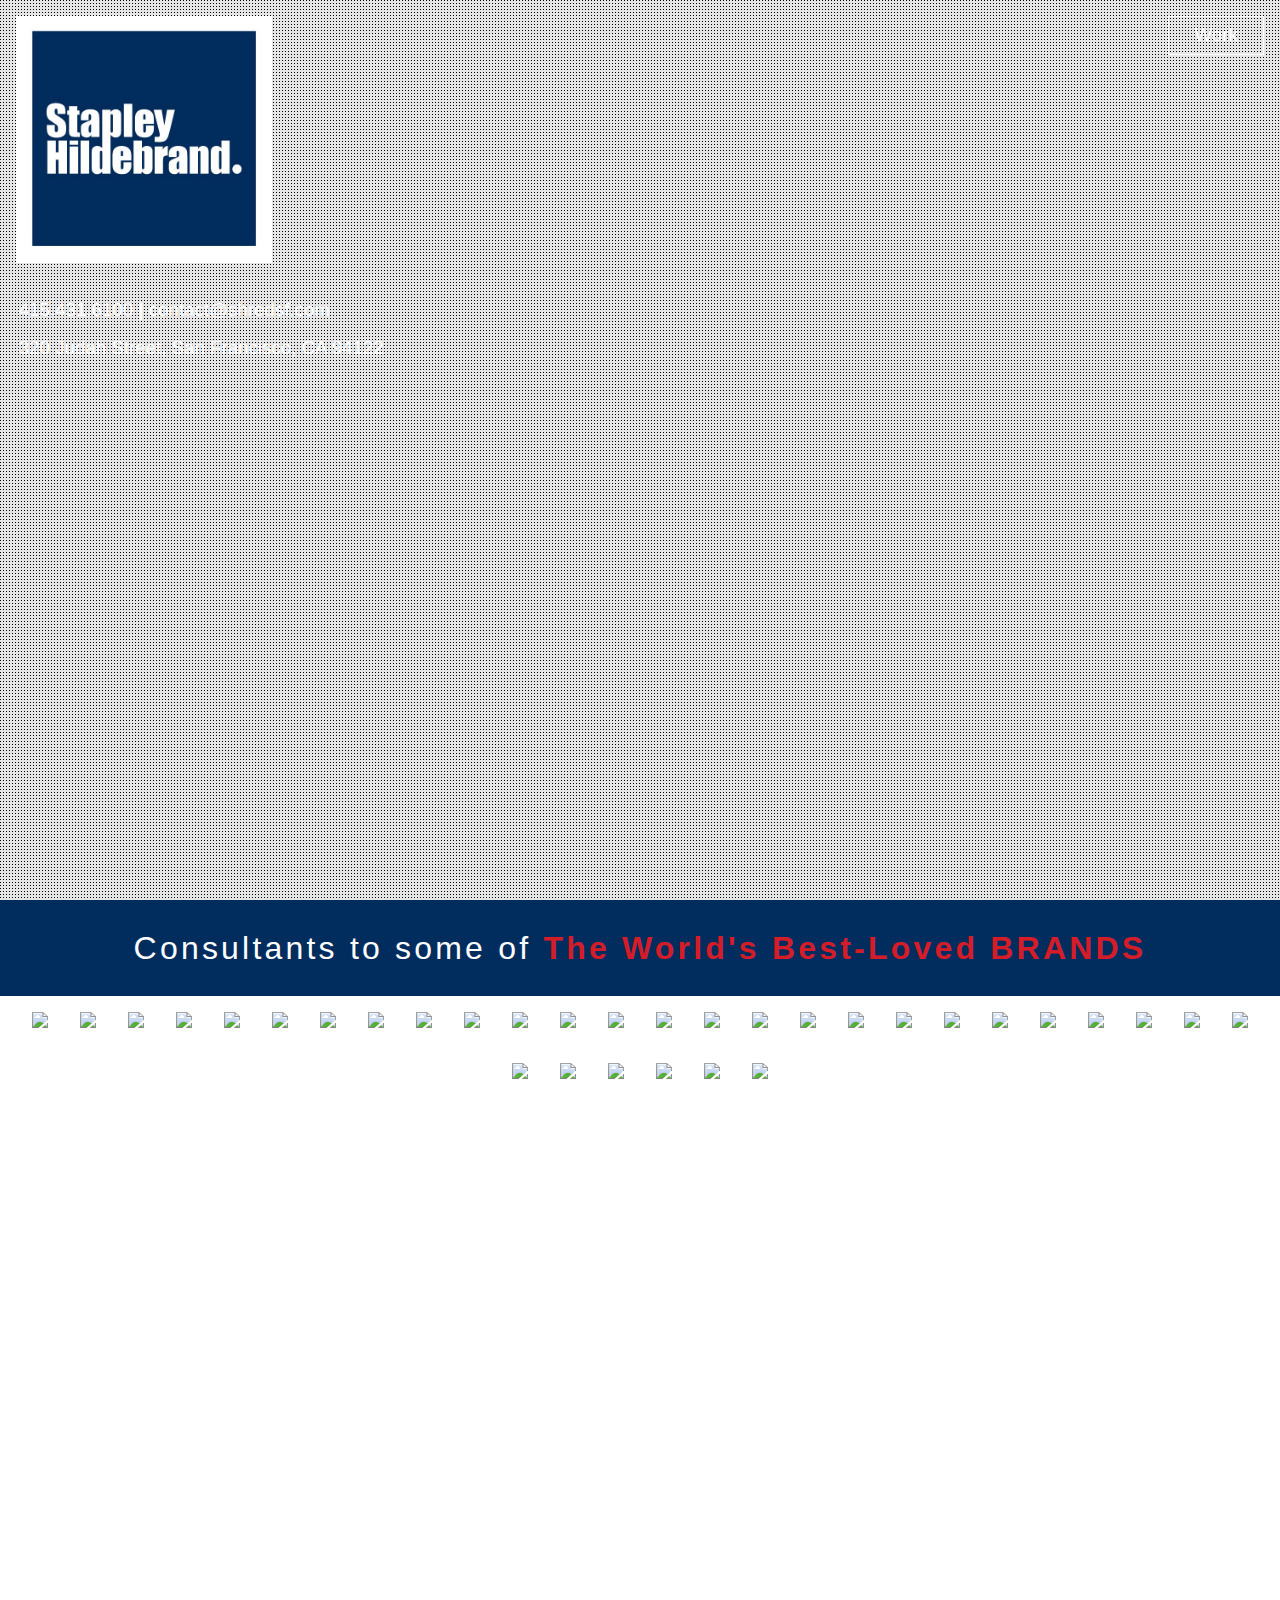
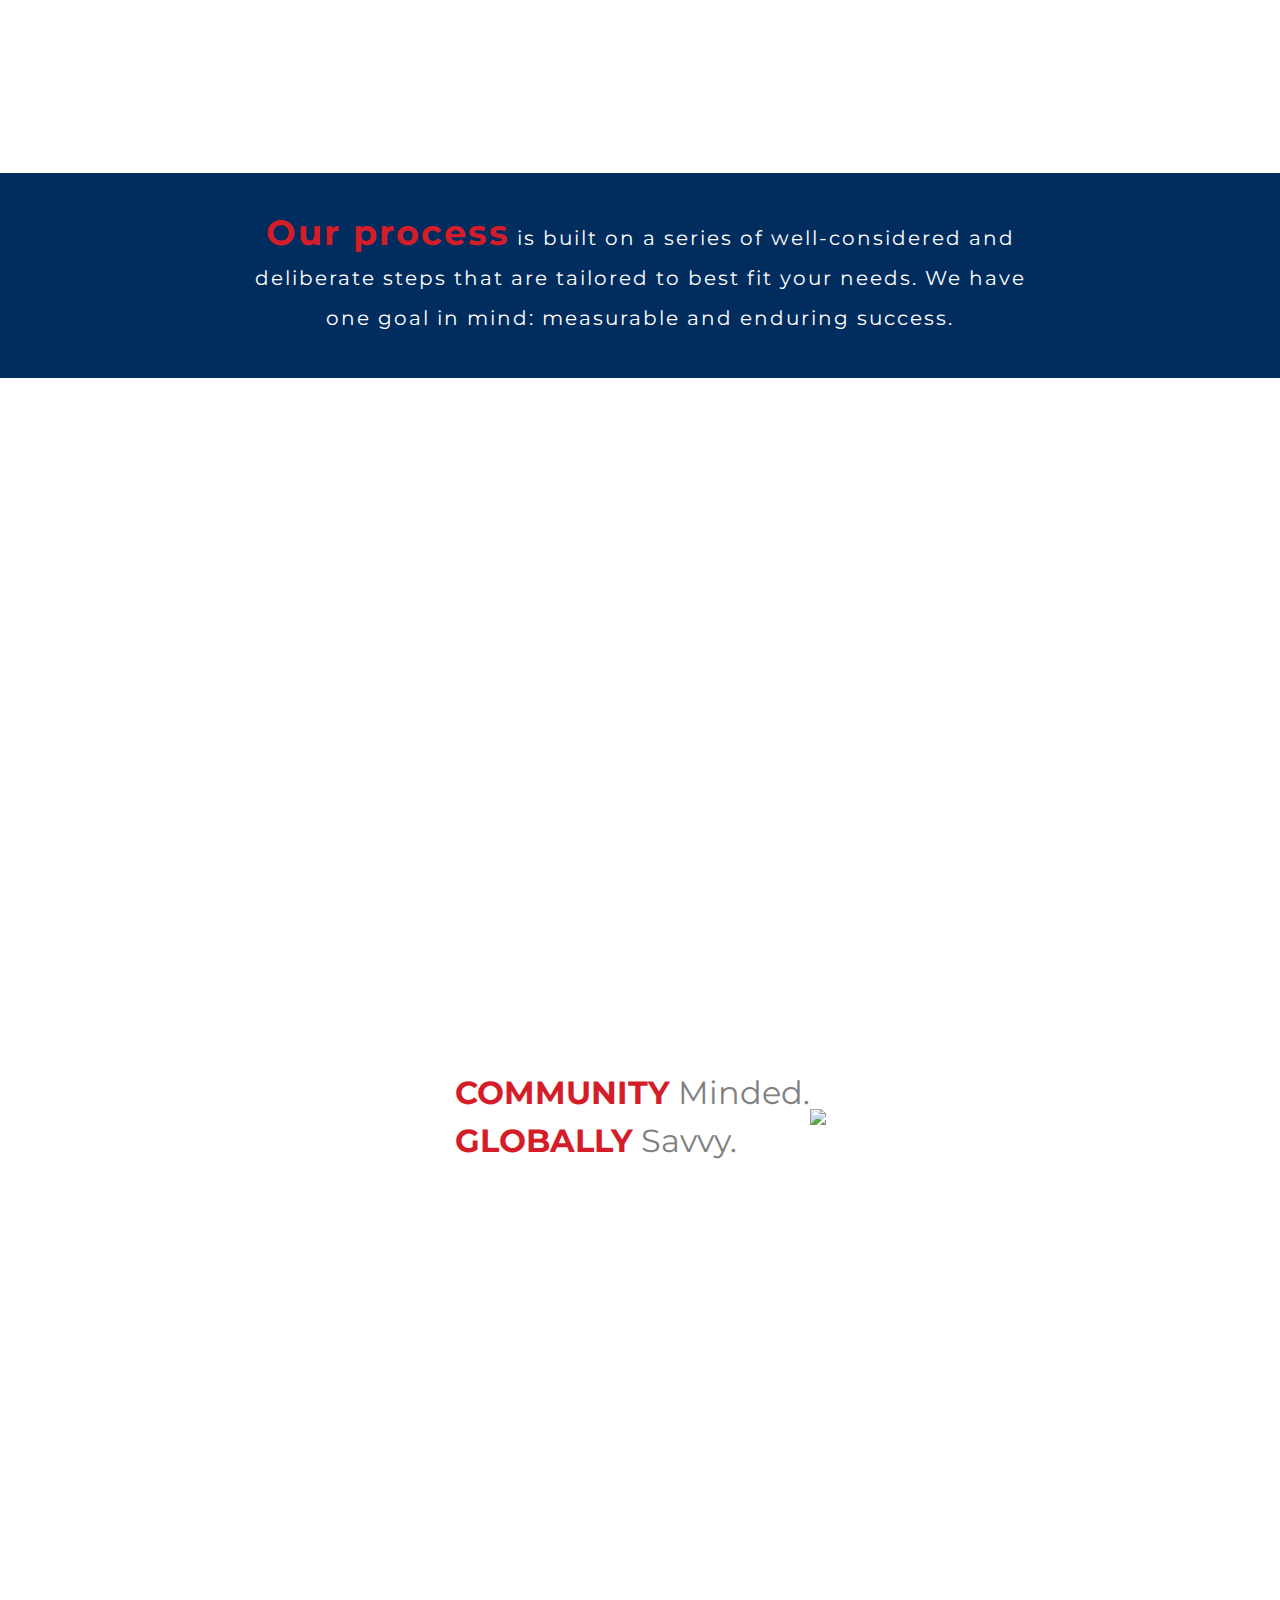
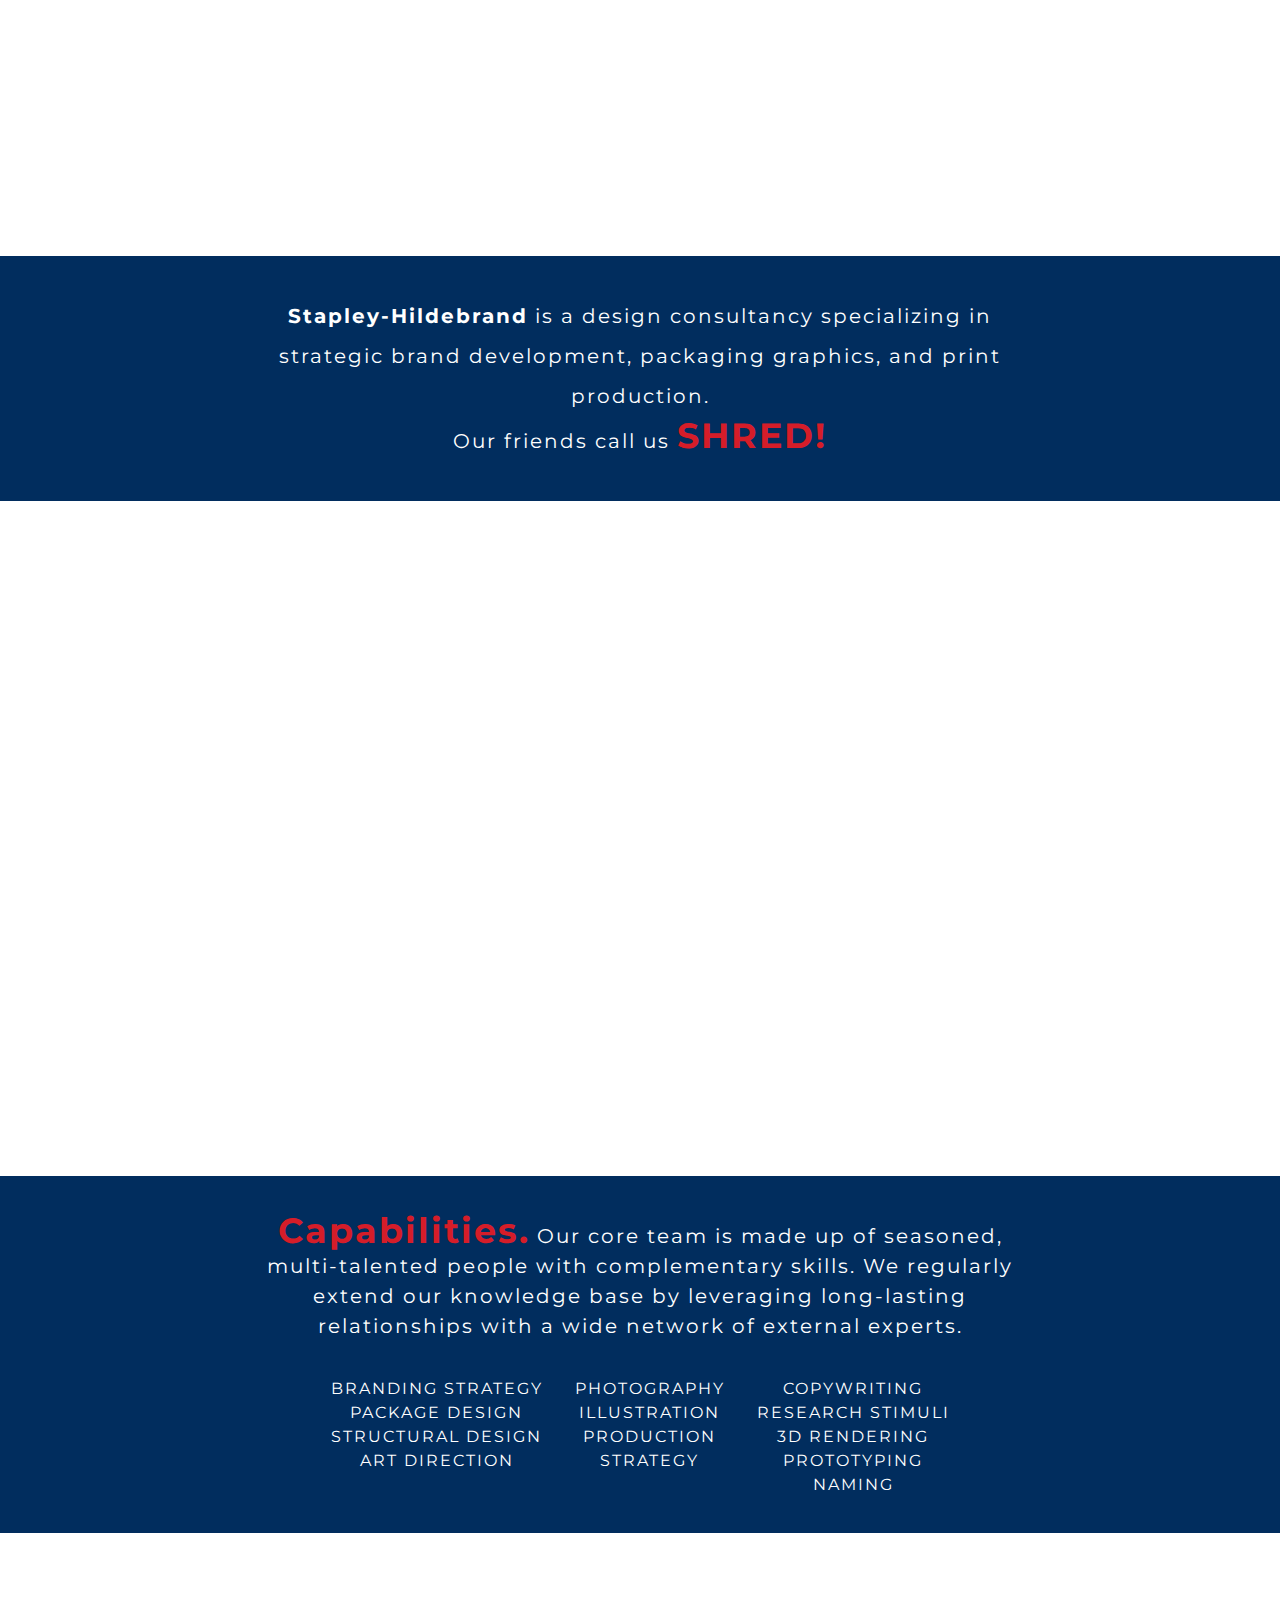
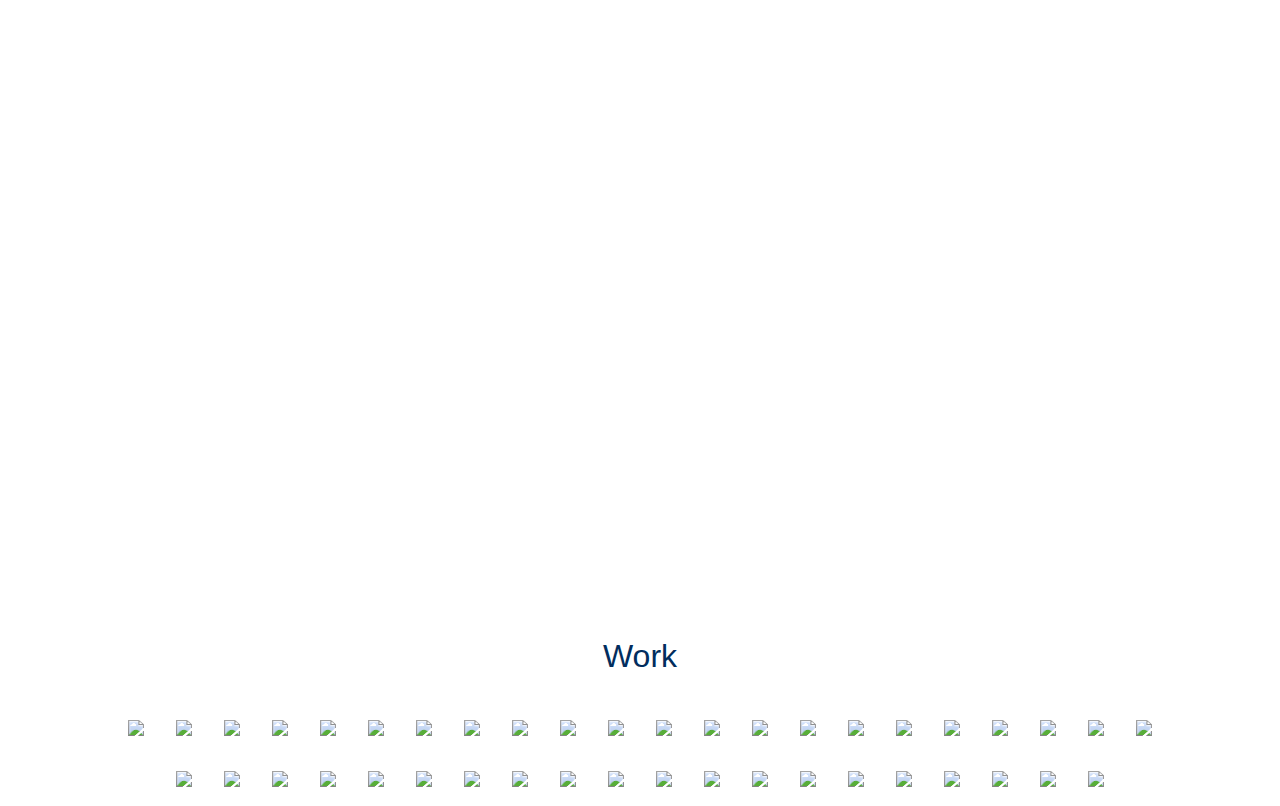
==== index.html @ 8e1c9c4b "add & removed items from client list" ====
<!DOCTYPE html>
<!-- Built by Riley -->
<html lang="en">
<head>
    <meta charset="UTF-8">
    <meta name="viewport" content="width=device-width, initial-scale=1.0">
    <meta http-equiv="X-UA-Compatible" content="ie=edge">
    <link rel="stylesheet" type="text/css" href="./css/reset.css">
    <link rel="stylesheet" type="text/css" href="./css/normalize.css">
    <link rel="stylesheet" type="text/css" media="screen" href="./css/main.css"/>
    <script src="https://ajax.googleapis.com/ajax/libs/jquery/3.3.1/jquery.min.js"></script>
    <link rel="shortcut icon" type="image/png" href="./images/landing/shred.jpg"/>
    <title>Shred SF</title>
</head>
<body>
    <modal>
        <div id="close">
            <h2>X</h2>
        </div>
        <div id="modalContain">
            <img src=""/>
        </div>
    </modal>
    <nav>
        <div id="mobileNav" class="blackBG">
            <h2><a class="workBtn" href="#work">Work</a></h2>
            <h2><a href="./contact.html">People</a></h2>
            <h2><a href="./blog.html">Blog</a></h2>
        </div>
        <div id="hamburger">
            <div class="bar"></div>
            <div class="bar"></div>
            <div class="bar"></div>
        </div>
        <div id="navPad">
            <div id="dropdown">
                <h3><a class="navButton workBtn" href="#work">Work</a></h3>
                <h3 class="dropBtn"><a id="contactBtn" class=" navButton" href="./contact.html">People</a></h3>
                <h3 class="dropBtn"><a id="blogBtn" class=" navButton" href="./blog.html">Blog</a></h3>
            </div>
        </div> 
    </nav>
    <header>
        <div id="landingSlides">
            <div class="landingImages" id="land1">
                <div id="shredLogo">
                    <img style="width:100%;" src="./images/landing/Shred_Logo.jpg"/>
                </div>
                <h3>415.431.6100 <strong>|</strong> contact@shredsf.com</h3>
                <h3><a href="./images/video/secrets/videos.html">320</a> Judah Street, San Francisco, CA 94122</h3>
                <div class="banner mobileBan">
                    <video autoplay="autoplay" loop="loop" muted="muted" class="mobileVid" id="cran" poster="./images/video/cranberry.jpg">
                        <source src="./images/video/cranberry.mp4" type="video/mp4">
                    </video>
                </div>
            </div>
            <h1 style="background-color: #012d5e; color: white; letter-spacing: .1em;">Consultants to some of <strong style="color:#d51d29;">The World's Best-Loved BRANDS</strong></h1>
            <div id="clients" class="whiteBG">
                <div class="clientImg"><img src="./images/landing/clients/1.png" style="width: 100%;"/></div>
                <div class="clientImg"><img src="./images/landing/clients/2.png" style="width: 100%;"/></div>
                <div class="clientImg"><img src="./images/landing/clients/3.png" style="width: 100%;"/></div>
                <div class="clientImg"><img src="./images/landing/clients/4.png" style="width: 100%;"/></div>
                <div class="clientImg"><img src="./images/landing/clients/5.png" style="width: 100%;"/></div>
                <div class="clientImg"><a href="#community"><img src="./images/landing/clients/6.png" style="width: 100%;"/></a></div>
                <div class="clientImg"><img id="5X5_THUMBNAIL_Friendlys_Duo" src="./images/landing/clients/Friendlys_Logo.png" style="width: 100%;"/></div>
                <div class="clientImg"><img src="./images/landing/clients/8.png" style="width: 100%;"/></div>
                <div class="clientImg"><img src="./images/landing/clients/9.png" style="width: 100%;"/></div>
                <div class="clientImg"><img src="./images/landing/clients/Lays_Logo.png" style="width: 100%;"/></div>
                <div class="clientImg"><img src="./images/landing/clients/11.png" style="width: 100%;"/></div>
                <div class="clientImg"><img src="./images/landing/clients/12.png" style="width: 100%;"/></div>
                <div class="clientImg"><img src="./images/landing/clients/Lindt_Logo.png" style="width: 100%;"/></div>
                <div class="clientImg"><img src="./images/landing/clients/GNC_Logo.png" style="width: 100%;"/></div>
                <div class="clientImg"><img src="./images/landing/clients/14.png" style="width: 100%;"/></div>
                <div class="clientImg"><img src="./images/landing/clients/15.png" style="width: 100%;"/></div>
                <div class="clientImg"><img src="./images/landing/clients/16.png" style="width: 100%;"/></div>
                <div class="clientImg"><img src="./images/landing/clients/17.png" style="width: 100%;"/></div>
                <div class="clientImg"><img src="./images/landing/clients/18.png" style="width: 100%;"/></div>
                <div class="clientImg"><img src="./images/landing/clients/19.png" style="width: 100%;"/></div>
                <div class="clientImg"><img src="./images/landing/clients/20.png" style="width: 100%;"/></div>
                <div class="clientImg"><img src="./images/landing/clients/21.png" style="width: 100%;"/></div>
                <div class="clientImg"><img src="./images/landing/clients/22.png" style="width: 100%;"/></div>
                <div class="clientImg"><img src="./images/landing/clients/23.png" style="width: 100%;"/></div>
                <div class="clientImg"><img src="./images/landing/clients/24.png" style="width: 100%;"/></div>
                <div class="clientImg"><img src="./images/landing/clients/25.png" style="width: 100%;"/></div>
                <div class="clientImg"><img src="./images/landing/clients/26.png" style="width: 100%;"/></div>
                <div class="clientImg"><img src="./images/landing/clients/27.png" style="width: 100%;"/></div>
                <div class="clientImg"><img src="./images/landing/clients/28.png" style="width: 100%;"/></div>
                <div class="clientImg"><a href="#suave"><img src="./images/landing/clients/29.png" style="width: 100%;"/></a></div>
                <div class="clientImg"><a href="#trident"><img src="./images/landing/clients/30.png" style="width: 100%;"/></a></div>
                <div class="clientImg"><img src="./images/landing/clients/31.png" style="width: 100%;"/></div>
            </div>
            <div class="landingImages" id="land4"></div>
            <div class="textBlock" id="process">
                <div class="paragraph">
                    <p><strong style="color:#d51d29; font-size: 1.75em;">Our process</strong> is built on a series of well-considered and deliberate steps that are tailored to best fit your needs. We have one goal in mind: measurable and enduring success.</p>
                </div>
            </div>
            <div class="landingImages" id="land3"></div>
            <div id="map" class="whiteBG">
                <div class="mapImg">
                    <p><strong style="color:#d51d29;">COMMUNITY</strong> Minded.</p>
                    <p><strong style="color:#d51d29;">GLOBALLY</strong> Savvy.</p>
                </div>
                <div class="mapImg"><img class="imageClickable" src="./images/landing/map1.png" style="width: 100%;"/></div>
            </div>
            <div class="landingImages" id="land2"></div>
            <div class="textBlock" id="about">
                <div class="paragraph">
                    <p><strong>Stapley-Hildebrand</strong> is a design consultancy specializing in strategic brand development, packaging graphics, and print production.</p>
                    <p>Our friends call us <strong style="color:#d51d29; font-size: 1.75em;">SHRED!</strong></p>
                </div>
            </div>
            <div class="landingImages" id="land6"></div>
                <div class="textBlock" id="capable">
                    <div class="paragraph">
                        <p><strong style="color:#d51d29; font-size: 1.75em;">Capabilities.</strong> Our core team is made up of seasoned, multi-talented people with complementary skills. We regularly extend our knowledge base by leveraging long-lasting relationships with a wide network of external experts.</p>
                        <div id="capList">
                            <ul>
                                <li>BRANDING STRATEGY</li>
                                <li>PACKAGE DESIGN</li>
                                <li>STRUCTURAL DESIGN</li>
                                <li>ART DIRECTION</li>
                            </ul>
                            <ul>
                                <li>PHOTOGRAPHY</li>
                                <li>ILLUSTRATION</li>
                                <li>PRODUCTION</li>
                                <li>STRATEGY</li>
                            </ul>
                            <ul>
                                <li>COPYWRITING</li>
                                <li>RESEARCH STIMULI</li>
                                <li>3D RENDERING</li>
                                <li>PROTOTYPING</li>
                                <li>NAMING</li>
                            </ul>
                        </div>
                    </div>
                </div>
            <div class="landingImages" id="land5"></div>
        </div>
    </header>
    <div id="project" class="blackBG">
            <div id="close">
                <h2>X</h2>
            </div>
            <div id="leftContain">
                <div id="projectLeft">
                    <img src=""/>
                </div>
            </div>
            <div id="projectThumb"></div>
            <div id="projectRight">
                <div id="projectDesc">
                    <div id="proCol">
                        <div id="projectTitle">
                            <h3></h3>
                        </div>
                        <div id="projectClient">
                            <h3>Client :</h3>
                            <p></p>
                        </div>
                        <div id="projectDeliverable">
                            <h3>Deliverables :</h3>
                            <p id="short"></p>
                        </div>
                    </div>
                    <div id="description">
                        <p id="long"></p>
                    </div>
                </div>
            </div>
        </div>
        <div id="loading">
                <div class="loader"></div>
            </div>
    <main class="whiteBG beginWork" id="work">
        <h1>Work</h1>
        <div id="workThumbs">
            <div class="thumbs">
                <img id="5X5_THUMBNAIL_100_RUBYRED" src="./images/thumbnail/5X5_THUMBNAIL_100_RUBYRED.jpg"/>
            </div>
            <div class="thumbs">
                <img id="5X5_THUMBNAIL_CC_ESPRESSO" src="./images/thumbnail/5X5_THUMBNAIL_CC_ESPRESSO.jpg"/>
            </div>
            <div class="thumbs">
                <img id="5X5_THUMBNAIL_CC_Porch" src="./images/thumbnail/5X5_THUMBNAIL_CC_Porch.jpg"/>
            </div>
            <div class="thumbs">
                <img id="5X5_THUMBNAIL_CLUSTERS" src="./images/thumbnail/5X5_THUMBNAIL_CLUSTERS.jpg"/>
            </div>
            <div class="thumbs">
                <img id="5X5_THUMBNAIL_COLD_BREW_KIT" src="./images/thumbnail/5X5_THUMBNAIL_COLD_BREW_KIT.jpg"/>
            </div>
            <div class="thumbs">
                <img id="5X5_THUMBNAIL_CRAISINS" src="./images/thumbnail/5X5_THUMBNAIL_CRAISINS.jpg"/>
            </div>
            <div class="thumbs">
                <img id="5X5_THUMBNAIL_Cheetos_Thumb" src="./images/thumbnail/5X5_THUMBNAIL_Cheetos_Thumb.jpg"/>
            </div>
            <div class="thumbs">
                <img id="5X5_THUMBNAIL_Concept_pure_GREEN" src="./images/thumbnail/5X5_THUMBNAIL_Concept_pure_GREEN.jpg"/>
            </div>
            <div class="thumbs">
                <img id="5X5_THUMBNAIL_DINAMITA_GREEN" src="./images/thumbnail/5X5_THUMBNAIL_DINAMITA_GREEN.jpg"/>
            </div>
            <div class="thumbs">
                <img id="5X5_THUMBNAIL_Doritos_Loaded" src="./images/thumbnail/5X5_THUMBNAIL_Doritos_Loaded.jpg"/>
            </div>
            <div class="thumbs">
                <img id="5X5_THUMBNAIL_Farmers_Thumb" src="./images/thumbnail/5X5_THUMBNAIL_Farmers_Thumb.jpg"/>
            </div>
            <div class="thumbs">
                <img id="5X5_THUMBNAIL_Friendlys_Duo" src="./images/thumbnail/5X5_THUMBNAIL_Friendlys_Duo.jpg"/>
            </div>
            <div class="thumbs">
                <img id="5X5_THUMBNAIL_GNC_Earth_Genius" src="./images/thumbnail/5X5_THUMBNAIL_GNC_Earth_Genius.jpg"/>
            </div>
            <div class="thumbs">
                <img id="5X5_THUMBNAIL_Greg_Loiacono_2" src="./images/thumbnail/5X5_THUMBNAIL_Greg_Loiacono_2.jpg"/>
            </div>
            <div class="thumbs">
                <img id="5X5_THUMBNAIL_Indulgences" src="./images/thumbnail/5X5_THUMBNAIL_Indulgences.jpg"/>
            </div>
            <div class="thumbs">
                <img id="5X5_THUMBNAIL_KOOBA" src="./images/thumbnail/5X5_THUMBNAIL_KOOBA.jpg"/>
            </div>
            <div class="thumbs">
                <img id="5X5_THUMBNAIL_Krusteaz" src="./images/thumbnail/5X5_THUMBNAIL_Krusteaz.jpg"/>
            </div>
            <div class="thumbs" id="trident">
                <img id="5X5_THUMBNAIL_LAYERS" src="./images/thumbnail/5X5_THUMBNAIL_LAYERS.jpg"/>
            </div>
            <div class="thumbs">
                <img id="5X5_THUMBNAIL_LINDSAYPEPPERS" src="./images/thumbnail/5X5_THUMBNAIL_LINDSAYPEPPERS.jpg"/>
            </div>
            <div class="thumbs">
                <img id="5X5_THUMBNAIL_LINDSAY_OIL" src="./images/thumbnail/5X5_THUMBNAIL_LINDSAY_OIL.jpg"/>
            </div>
            <div class="thumbs">
                <img id="5X5_THUMBNAIL_Lindsay_Almond_Butter" src="./images/thumbnail/5X5_THUMBNAIL_Lindsay_Almond_Butter.jpg"/>
            </div>
            <div class="thumbs">
                <img id="5X5_THUMBNAIL_Lindsay_Infusions" src="./images/thumbnail/5X5_THUMBNAIL_Lindsay_Infusions.jpg"/>
            </div>
            <div class="thumbs">
                <img id="5X5_THUMBNAIL_Lindsay_Olive_Oil" src="./images/thumbnail/5X5_THUMBNAIL_Lindsay_Olive_Oil.jpg"/>
            </div>
            <div class="thumbs">
                <img id="5X5_THUMBNAIL_NEXXUS" src="./images/thumbnail/5X5_THUMBNAIL_NEXXUS.jpg"/>
            </div>
            <div class="thumbs">
                <img id="5X5_THUMBNAIL_NRC_CHAMPION_New" src="./images/thumbnail/5X5_THUMBNAIL_NRC_CHAMPION_New.jpg"/>
            </div>
            <div class="thumbs">
                <img id="5X5_THUMBNAIL_NRC_RAISELS_2" src="./images/thumbnail/5X5_THUMBNAIL_NRC_RAISELS_2.jpg"/>
            </div>
            <div class="thumbs">
                <img id="5X5_THUMBNAIL_OS_Cran_Amazing_Orange" src="./images/thumbnail/5X5_THUMBNAIL_OS_Cran_Amazing_Orange.jpg"/>
            </div>
            <div class="thumbs">
                <img id="5X5_THUMBNAIL_OS_Cran_America" src="./images/thumbnail/5X5_THUMBNAIL_OS_Cran_America.jpg"/>
            </div>
            <div class="thumbs">
                <img id="5X5_THUMBNAIL_OS_Organic" src="./images/thumbnail/5X5_THUMBNAIL_OS_Organic.jpg"/>
            </div>
            <div class="thumbs">
                <img id="5X5_THUMBNAIL_POM" src="./images/thumbnail/5X5_THUMBNAIL_POM-VIT.jpg"/>
            </div>
            <div class="thumbs">
                <img id="5X5_THUMBNAIL_POPS" src="./images/thumbnail/5X5_THUMBNAIL_POPS.jpg"/>
            </div>
            <div class="thumbs" id="community">
                <img id="5X5_THUMBNAIL_CC_ESPRESSO" src="./images/thumbnail/5X5_THUMBNAIL_Private_Reserve.jpg"/>
            </div>
            <div class="thumbs">
                <img id="5X5_THUMBNAIL_REDBAG" src="./images/thumbnail/5X5_THUMBNAIL_REDBAG.jpg"/>
            </div>
            <div class="thumbs" id="suave">
                <img id="5X5_THUMBNAIL_SMURFS" src="./images/thumbnail/5X5_THUMBNAIL_SMURFS.jpg"/>
            </div>
            <div class="thumbs">
                <img id="5X5_THUMBNAIL_SPARKLING" src="./images/thumbnail/5X5_THUMBNAIL_SPARKLING.jpg"/>
            </div>
            <div class="thumbs">
                <img id="5X5_THUMBNAIL_SUAVEKIDS" src="./images/thumbnail/5X5_THUMBNAIL_SUAVEKIDS.jpg"/>
            </div>
            <div class="thumbs">
                <img id="5X5_THUMBNAIL_SUAVE_DEO" src="./images/thumbnail/5X5_THUMBNAIL_SUAVE_DEO.jpg"/>
            </div>
            <div class="thumbs">
                <img id="5X5_THUMBNAIL_Suave_Bodywash_Lotion" src="./images/thumbnail/5X5_THUMBNAIL_Suave_Bodywash_Lotion.jpg"/>
            </div>
            <div class="thumbs">
                <img id="5X5_THUMBNAIL_Suavemen" src="./images/thumbnail/5X5_THUMBNAIL_Suavemen.jpg"/>
            </div>
            <div class="thumbs">
                <img id="5X5_THUMBNAIL_Top_N_Go" src="./images/thumbnail/5X5_THUMBNAIL_Top_N_Go.jpg"/>
            </div>
            <div class="thumbs">
                <img id="5X5_THUMBNAIL_VALERIE" src="./images/thumbnail/5X5_THUMBNAIL_VALERIE.jpg"/>
            </div>
            <div class="thumbs">
                <img id="5X5_hair" src="./images/thumbnail/5X5_hair.jpg"/>
            </div>
        </div>
    </main>
    <script type="text/javascript" src="./index.js"></script>
</body>
</html>
---- css/main.css ----
@import url('https://fonts.googleapis.com/css?family=Montserrat');

@font-face {
    font-family: "Archer-Medium";
    src: url("../Fonts/Archer-Medium.otf")
}

body {
    font-family: 'Montserrat', sans-serif;
    font-size: 16px;
    color: #012d5e;
}

h1, h2, h3, h4, h5, h6 {
    font-family: 'Archer-Medium', sans-serif;
    /* color: #f10505; */
}

nav{
    position: fixed;
    display: flex;
    justify-content: flex-end;
    width: 100vw;
    flex-direction: row;
    z-index: 1;
}

.navButton {
    transition: color .2s;
    width: 4em;
    text-align: center;
}

.dropBtn {
    display: none;
}

#contactBtn{
    transition: color .2s;
}

#navPad{
    padding: 1em;
}

nav h3{
    display: flex;
    justify-content: flex-end;
    margin: 0;
    padding-bottom: 1em;
}

#navPad a{
    color: white;
    text-decoration: none;
    border: thin;
    border-style: solid;
    padding: .5em;
}

#hamburger {
    margin: 1em;
    cursor: pointer;
    display: none;
    z-index: 10;
}

.bar{
    width: 3em;
    height: .5em;
    background-color: white;
    margin: .5em 0;
    transition: 0.4s;
}

#mobileNav{
    position: absolute;
    width: 100vw;
    text-align: center;
    background: #012d5e ;
    display: none;
    justify-content: center;
    flex-direction: column;
}

#mobileNav a {
    color: white;
    text-decoration: none;
}

#mobileNav h2 {
    margin: 0;
    padding: 1em;
}

h1{
    text-align: center;
    margin: 0;
    padding: 1em;
}

p {
    line-height: 1.5em;
}

ul {
    padding: 0;
}

li {
    line-height: 1.5em;
}

a {
    outline: 0;
}

.landingImages {
    height: 75vh;
    background-attachment: fixed;
    background-position: right;
    background-repeat: no-repeat;
    background-size: cover;
}

.landingImages h3 {
    color: white;
}

#land1 {
    /* background-image: url("../images/landing/COVER_Building_Shot.jpg"); */
    height: 100vh;
    overflow: hidden;
    position: relative;
    background: rgba(0, 0, 0, .1) url('[data-uri]');
}

#land1 img {
    padding: 1em;
}

#land1 h3 {
    padding-left: 1em;
}

#land1 a {
    color: white;
    text-decoration: none;
}

#land2 {
    background-image: url("../images/landing/COVER_InsideTheStudio.jpg");
}
#land3 {
    background-image: url("../images/landing/COVER_Building_Shot.jpg");
}
#land4 {
    background-image: url("../images/landing/COVER_ChampionSketches.jpg");
}
#land5 {
    background-image: url("../images/landing/COVER_CommunityCoffee.jpg");
}
#land6 {
    background-image: url("../images/landing/Cover_Three_Amigos.jpg");
}

#shredLogo {
    max-width: 20%;
    min-width: 10em;
}
.banner {
    z-index: -1;
    position: absolute;
    width: calc(100vh * (1000 / 562));    /*  video width / height  */
    height: calc(100vw * (562 / 1000));   /*  video height / width  */
    min-width: 100%;
    min-height: 100%;
    top: 50%;
    left: 50%;
    transform: translate(-50%, -50%);
}
#cran {
    position: absolute;
    top: 0;
    left: 0;
    width: 100%;
    height: 100%;
}

.textBlock{
    background-color: #012d5e;
    color: white;
    display: flex;
    justify-content: center;
}

.paragraph {
    max-width: 40em;
    padding: 1em;
    letter-spacing: .1em
}

modal{
    display: none;
    position: fixed;
    flex-direction: column;
    align-content: center;
    z-index: 10;
    width: 100vw;
    height: 100vh;
    background-color: white;
}

#about{
    font-size: 1.25em;
    text-align: center;
    padding-top: 1em;
    padding-bottom: 1em;
}

#about p {
    margin: 0;
    line-height: 2em;
}

#process{
    font-size: 1.25em;
    text-align: center;
    padding-top: 1em;
    padding-bottom: 1em;
}

#process p{
    margin: 0;
    line-height: 2em;
}

#capable{
    font-size: 1.25em;
    text-align: center;
}

#modalContain{
    height: 100%;
    display: flex;
    justify-content: center;
}

#modalContain img{
    max-width: 100%;
    max-height: 80vh;
    margin: auto;
}

#capable {
    display: flex;
    justify-content: center;
    background-color: #012d5e;
    color: white;
}

#capList {
    display: flex;
    flex-direction: row;
    justify-content: center;
    flex-wrap: wrap;
    font-size: .8em;
}

#capList ul {
    padding: 1em;
    margin: 0;
}

#clients {
    display: flex;
    flex-wrap: wrap;
    justify-content: center;
}

.clientImg{
    padding: 1em;
    max-width: 7em;
}

#loading{
    width: 100vw;
    display: none;
    justify-content: center;
    position: absolute;
}

.loader {
    border: 16px solid #f3f3f3;
    border-top: 16px solid #000000;
    border-radius: 50%;
    width: 120px;
    height: 120px;
    animation: spin 2s linear infinite;
  }
  
  @keyframes spin {
    0% { transform: rotate(0deg); }
    100% { transform: rotate(360deg); }
  } 

#workThumbs {
    display: flex;
    flex-wrap: wrap;
    justify-content: center;
    padding-left: 7em;
    padding-right: 7em;
}

.thumbs {
    max-width: 20em;
    padding: 1em;
}

.thumbs img{
    width: 100%;
    cursor: pointer;
}

#contact img{
    width: 100%;
    display: block;
}

#contactDetail {
    display: flex;
    flex-wrap: wrap;
    justify-content: center;
}

#bigPeople{
    display: flex;
    justify-content: center;
    flex-wrap: wrap;
    background-color: #012d5e;
    color: white;
}

.person{
    padding: 1em;
}

.person h1, .person p{
    text-align: inherit;
    padding: 0;
    max-width: 25em;
}

.person p{
    font-size: .75em;
}

.pepContain{
    display: none;
    width: 100vw;
}

.workDetail {
    display: flex;
    flex-direction: column;
}

.workDesc {
    max-width: 50vw;
    padding: 1em;
    position: fixed;
    right: 0;
}

.workDesc h1 {
    margin: 0;
    padding: 0;
}

.imageScroll {
    max-width: 45vw;
}

.imageScroll img {
    width: 100%;
}

#prevNext {
    display: flex;
    justify-content: space-between;
}

#prevNext a {
    text-decoration: none;
}

#project {
    display: none;
    flex-direction: column;
    justify-content: center;
    max-width: 100vw;
}

#close{
    padding: 1em;
    right: 0;
    display: flex;
}

#close h2 {
    margin: 0;
    cursor: pointer;
}

#leftContain {
    width: 100vw;
}

#projectLeft{
    padding: 1em;
    display: grid;
    height: 100%;
}

#projectLeft img{
    max-width: 100%;
    max-height: 80vh;
    margin: auto;
}

#projectRight {
    display: flex;
    justify-content: center;
    align-content: center;
}

#projectDesc {
    max-width: 50em;
    padding: 1em;
    display: flex;
    justify-content: center;
}

#projectThumb{
    display: flex;
    flex-wrap: wrap;
    justify-content: center;
}

.thumbs{
    max-width: 20vw;
    padding: 1em;
}

.thumbs img{
    transition: .2s;
}

.thumbs img:hover{
    transform: scale(1.025);
}

#projectClient, #projectDeliverable {
    padding-top: 1em;
}

#projectClient h3, #projectDeliverable h3, #projectClient p, #projectDeliverable p{
    margin: 0;
}

#proCol h3{
    margin: 0;
}

#description {
    padding: 1em;
}

#description p{
    margin: 0;
}

#videosNav {
    z-index: 1;
    position: initial;
}

#secretVids{
    display: flex;
    flex-wrap: wrap;
    justify-content: center;
    align-content: center;
}

.secretContain{
    overflow: hidden;
    display: flex;
    justify-content: center;
    margin: 1em;
}
#map{
    padding: 1em;
    display: flex;
    flex-direction: row;
    justify-content: center;
    flex-wrap: wrap;
    color: grey;
}
.mapImg{
    max-width: 25em;
    display: flex;
    flex-direction: column;
    justify-content: center;
    font-size: 2em;
}

.mapImg p{
    margin: 0;
}

blog div{
    padding: 1em;
}

@media screen and (max-width: 1024px){
    #navPad {
        display: none;
    }
    #hamburger{
        display: block;
    }
    #workThumbs {
        padding-left: 0;
        padding-right: 0;
    }
    .landingImages{
        background-attachment: scroll;
    }
}
@media screen and (max-width: 800px){
    .workDetail {
        display: block;
        flex-direction: row;
    }
    .workDesc {
        max-width: 100vw;
        padding: 1em;
        position: inherit;
    }
    .imageScroll {
        max-width: 100vw;
    }
    .thumbs{
        max-width: 100vw;
        padding-left: 2em;
        padding-right: 2em;
    }
    #description {
        padding: 0;
        padding-top: 1em;
    }
    #projectDesc {
        flex-direction: column
    }
    blog div{
        padding: 0em;
    }
    blog {
        padding: 1em;
    }
}

@media screen and (min-width: 1024px){
    #mobileNav{
        display: none;
    }
}
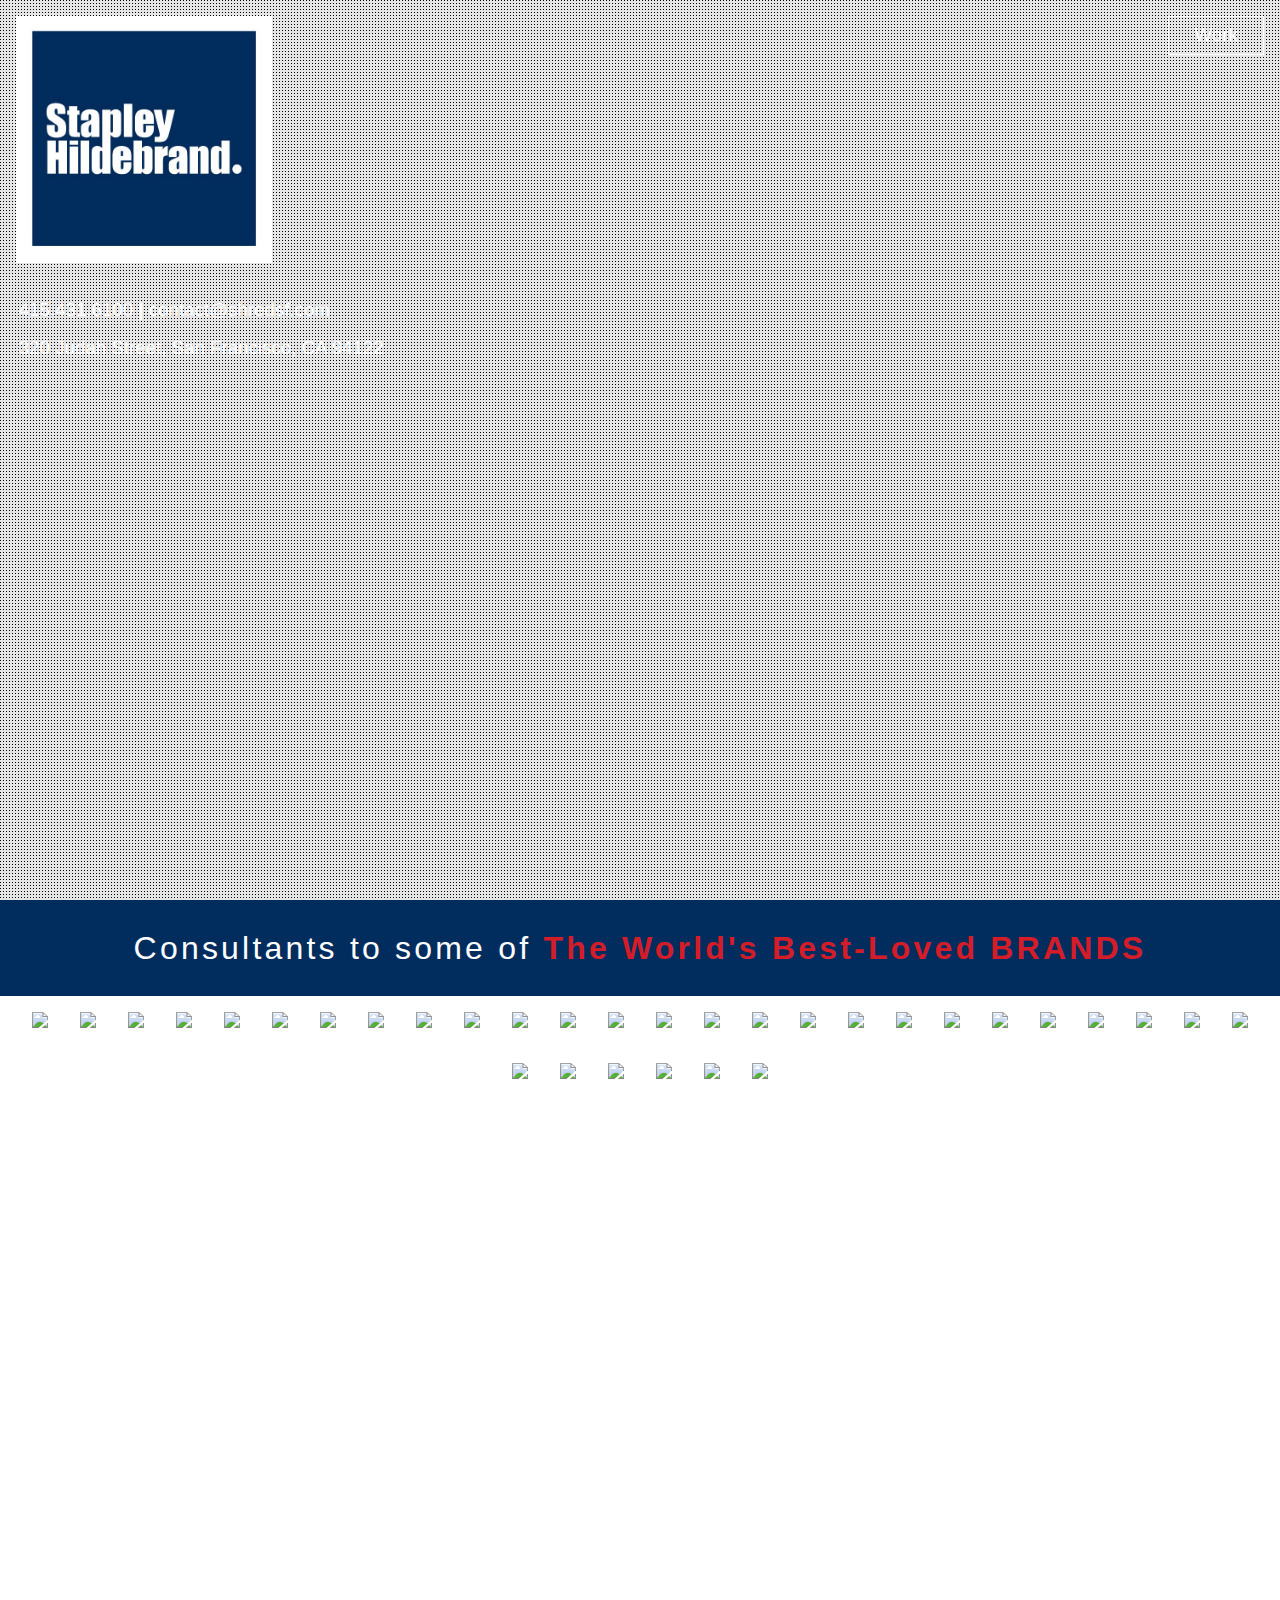
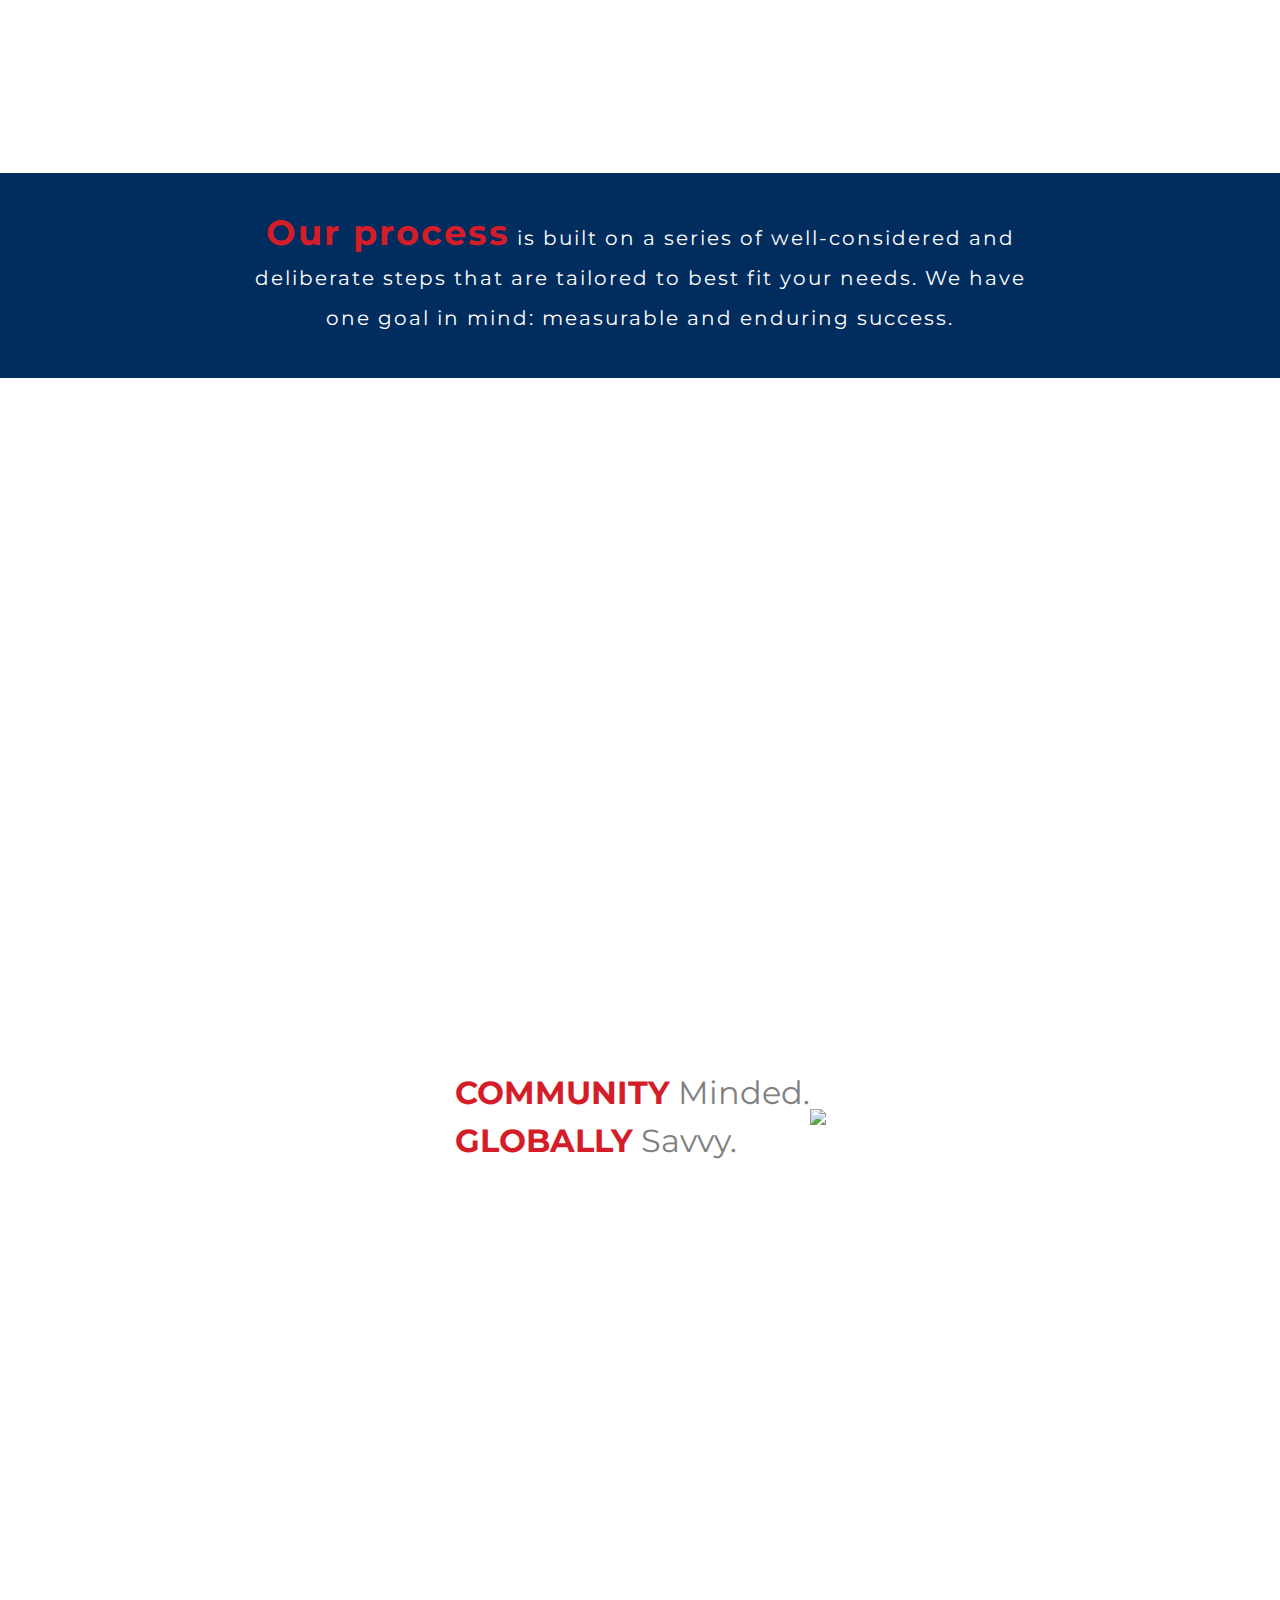
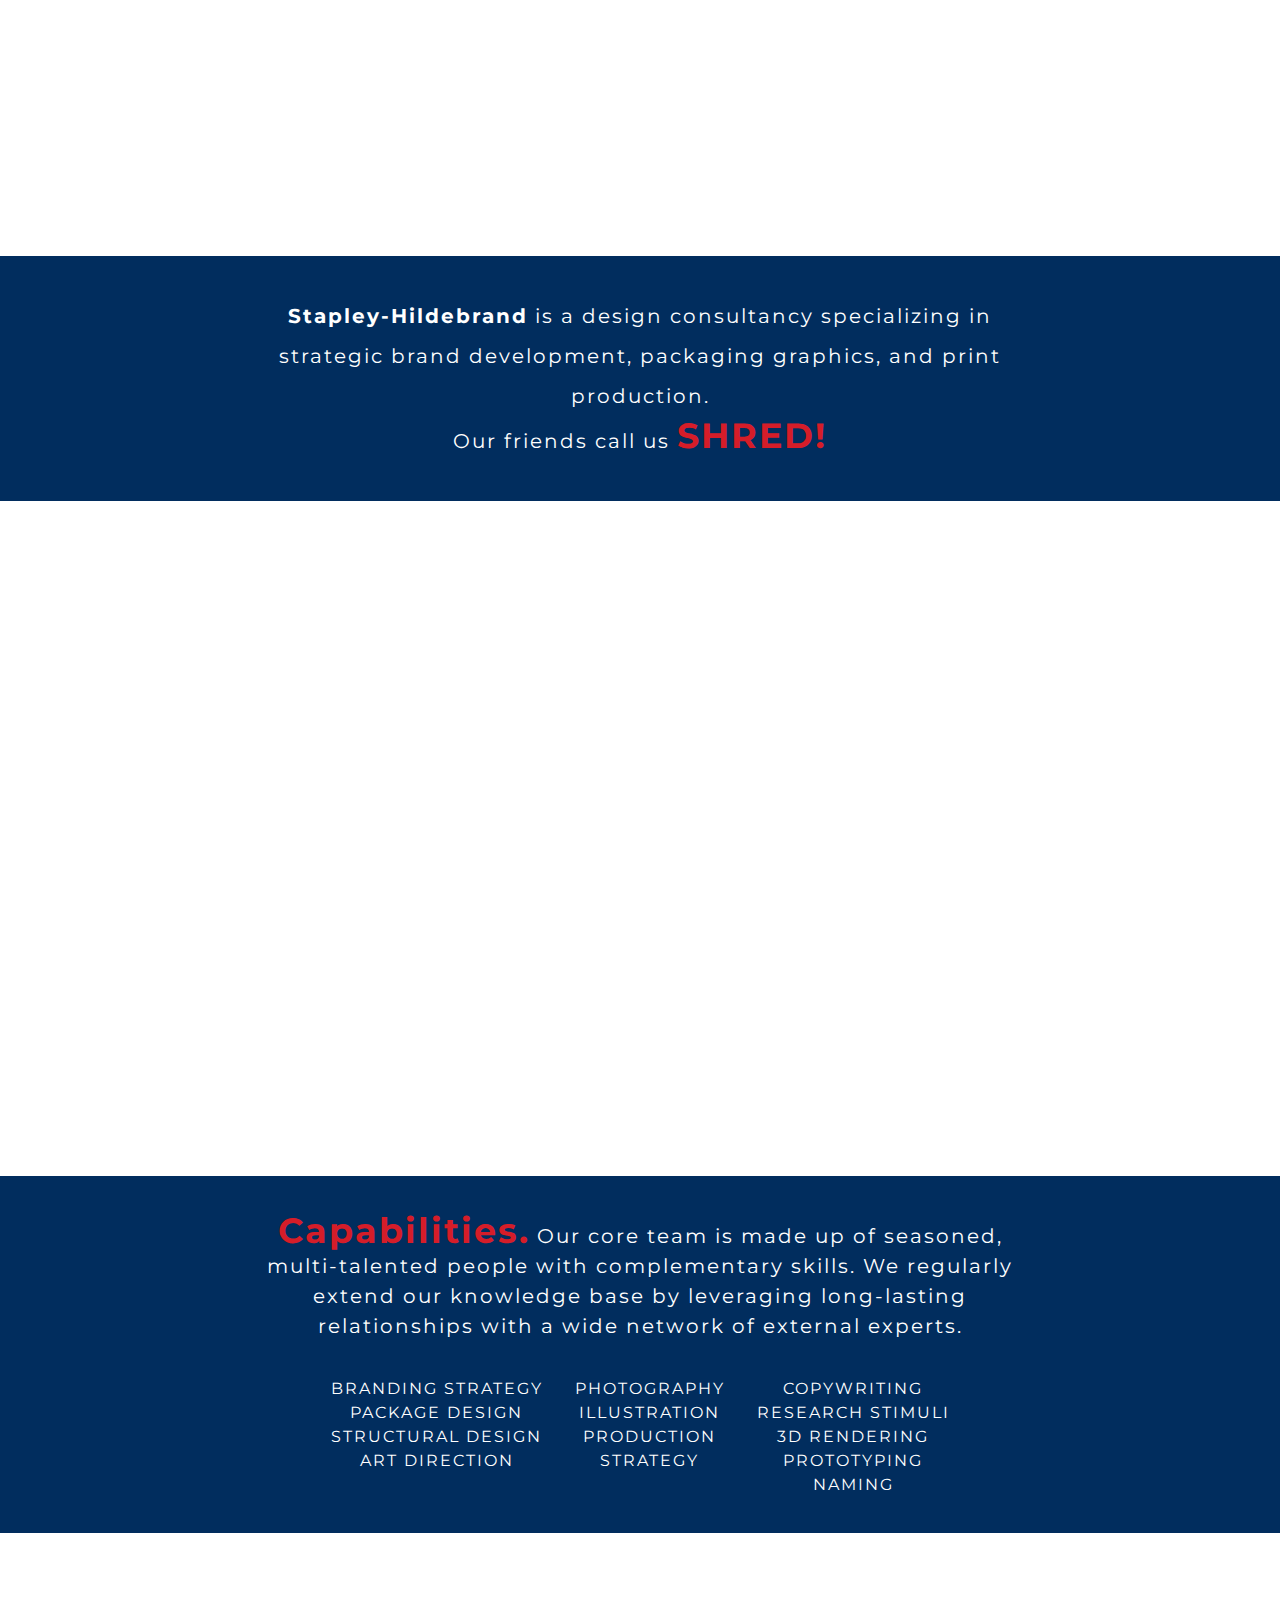
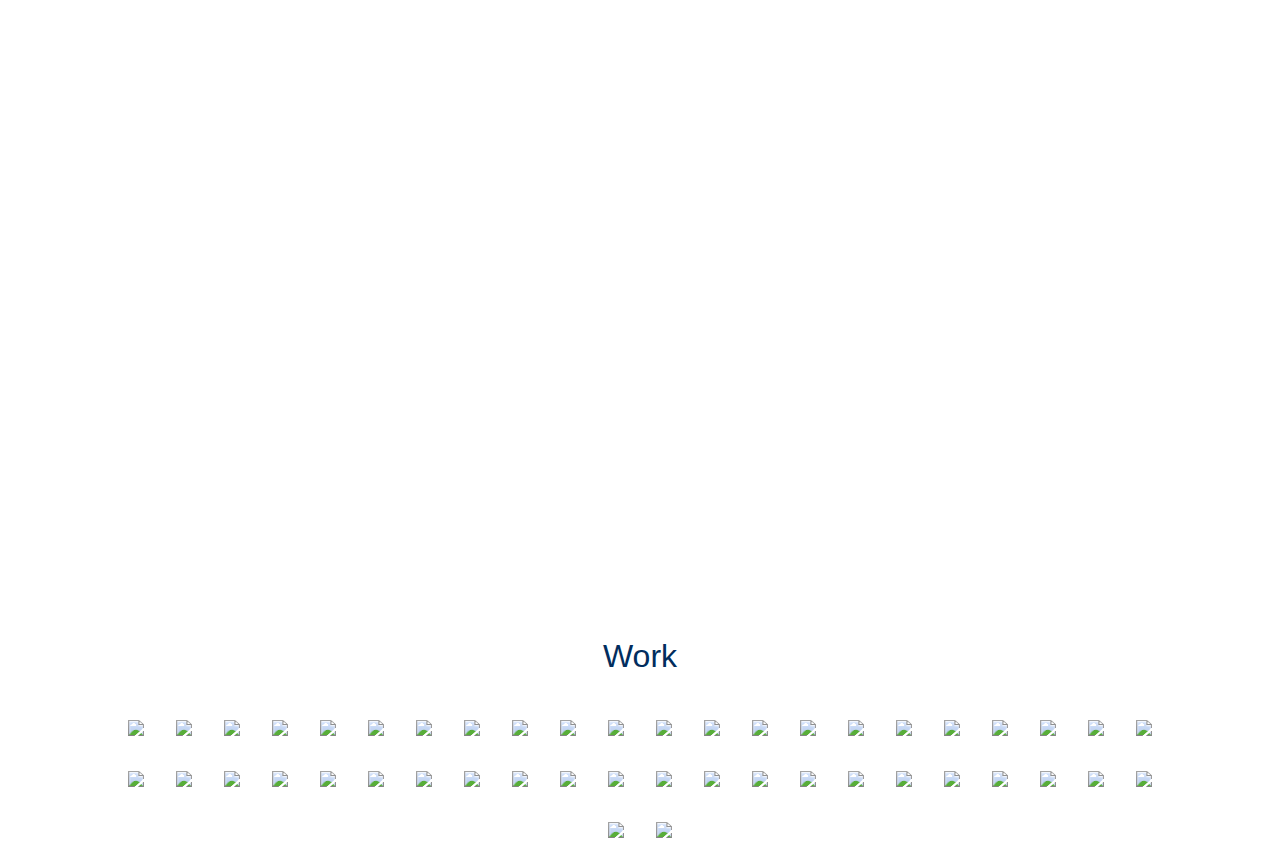
==== commit 3ea7e0ae: "added 4 new project entries" ====
--- a/index.html
+++ b/index.html
@@ -303,6 +303,19 @@
             <div class="thumbs">
                 <img id="5X5_hair" src="./images/thumbnail/5X5_hair.jpg"/>
             </div>
+            <div class="thumbs">
+                <img id="5X5_THUMBNAIL_LIPTON" src="./images/thumbnail/5X5_THUMBNAIL_LIPTON.jpg"/>
+            </div>
+            
+            <div class="thumbs">
+                <img id="5X5_THUMBNAIL_ORBIT_BABY" src="./images/thumbnail/5X5_THUMBNAIL_ORBIT_BABY.jpg"/>
+            </div>
+            <div class="thumbs">
+                <img id="5X5_THUMBNAIL_SOUR_PATCH" src="./images/thumbnail/5X5_THUMBNAIL_SOUR_PATCH.jpg"/>
+            </div>
+            <div class="thumbs">
+                <img id="5X5_THUMBNAIL_WEETABIX" src="./images/thumbnail/5X5_THUMBNAIL_WEETABIX.jpg"/>
+            </div>
         </div>
     </main>
     <script type="text/javascript" src="./index.js"></script>
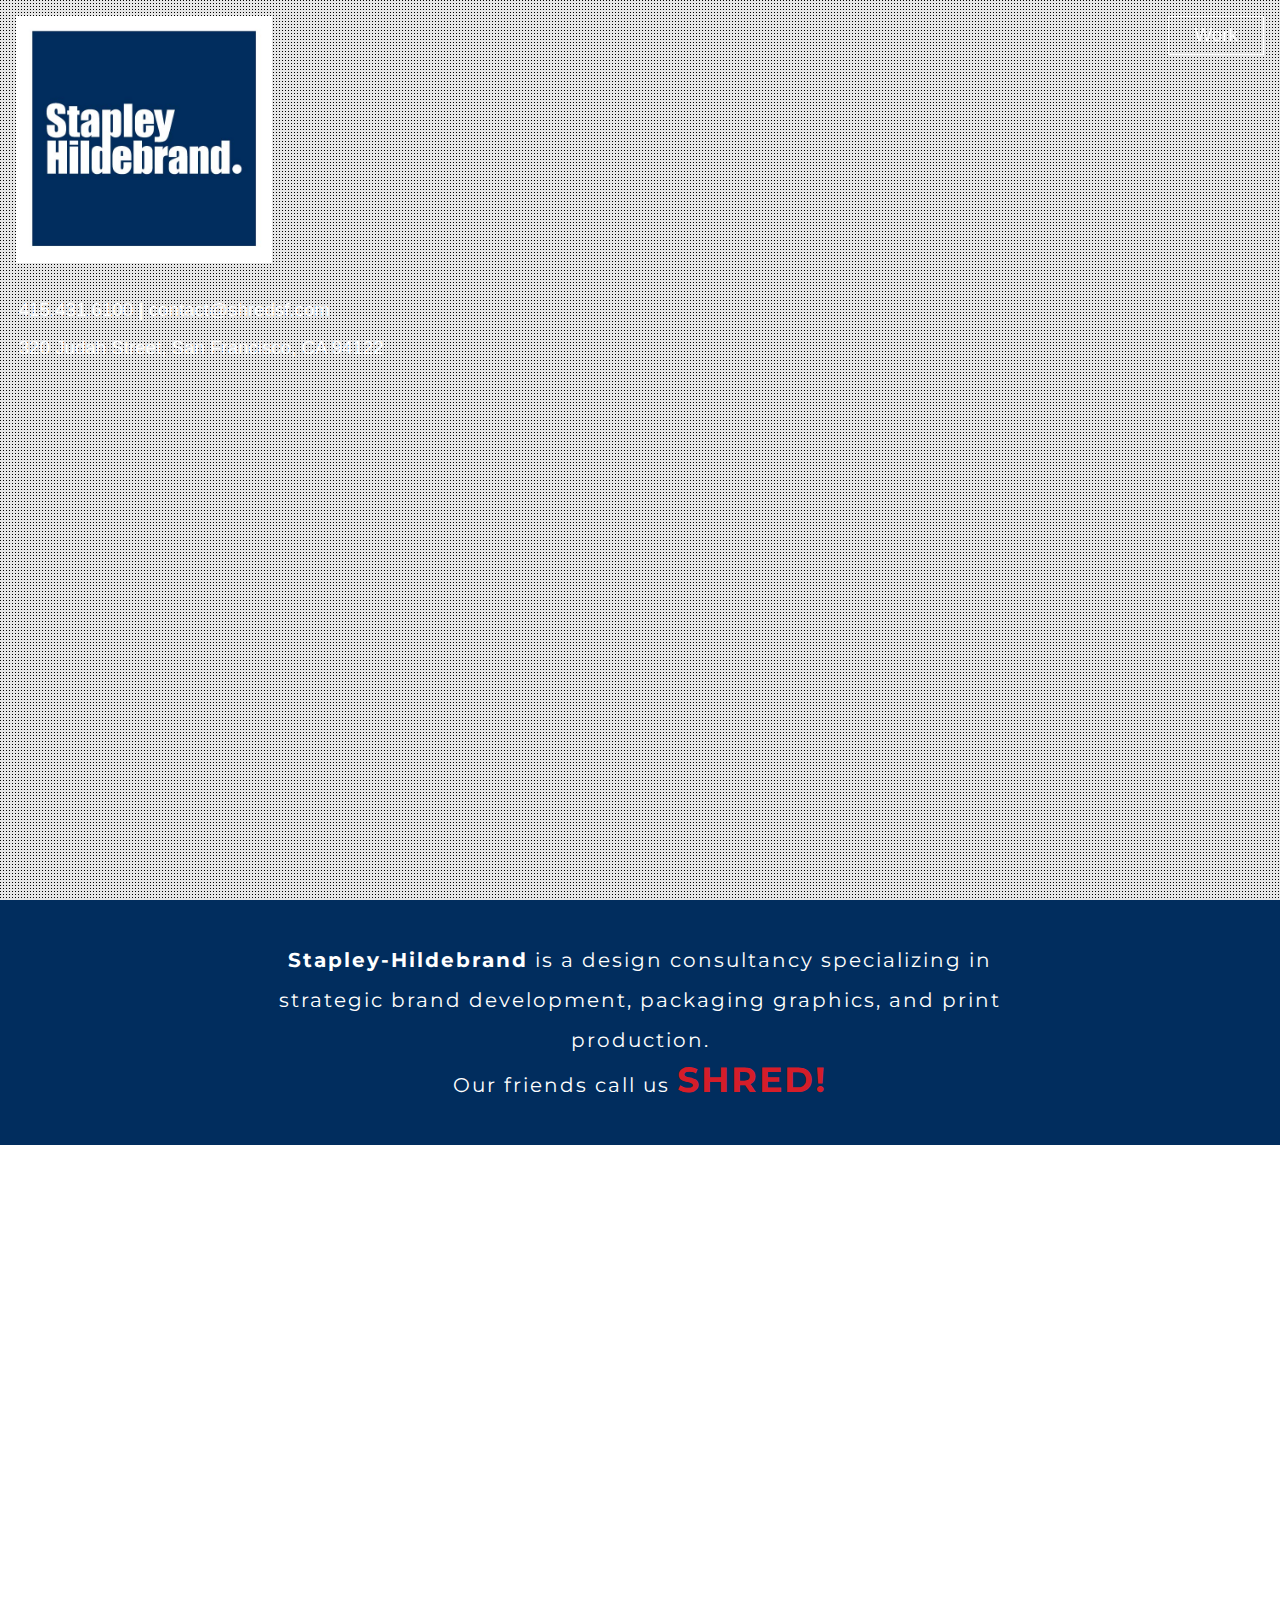
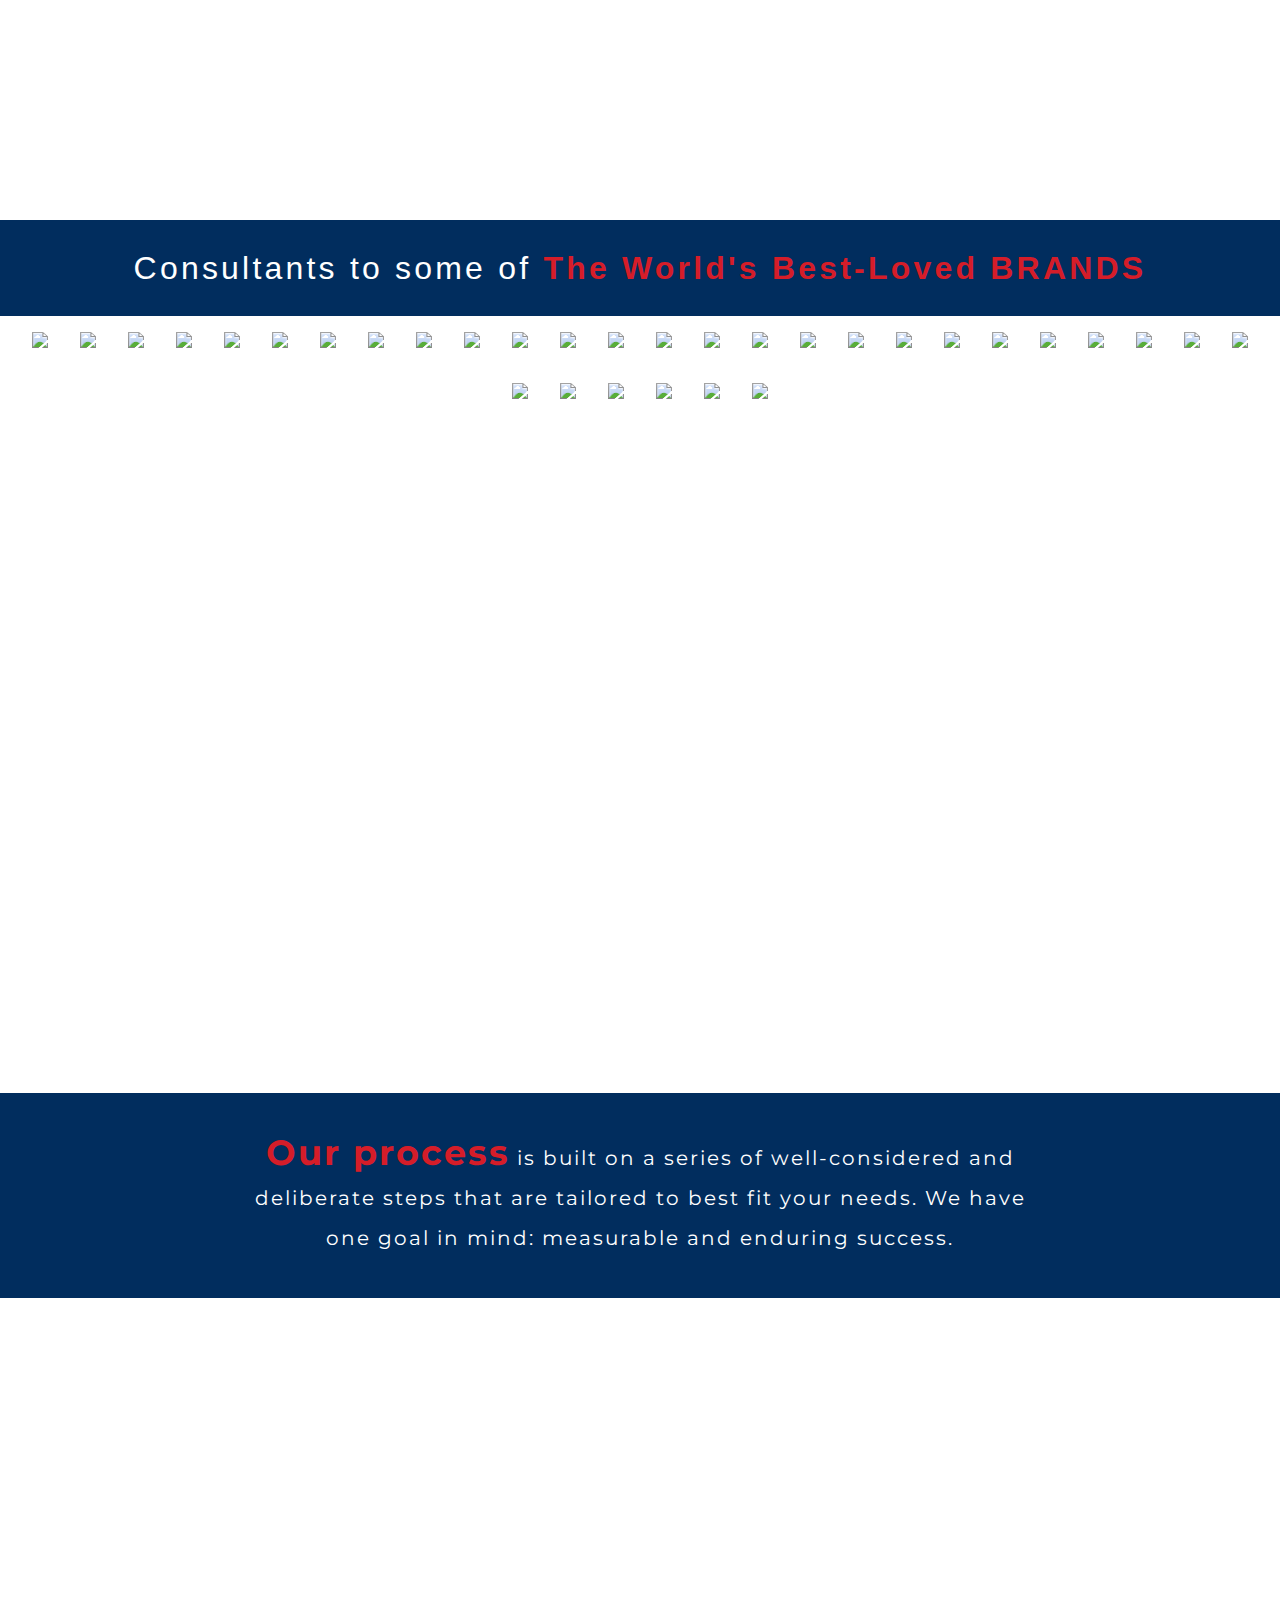
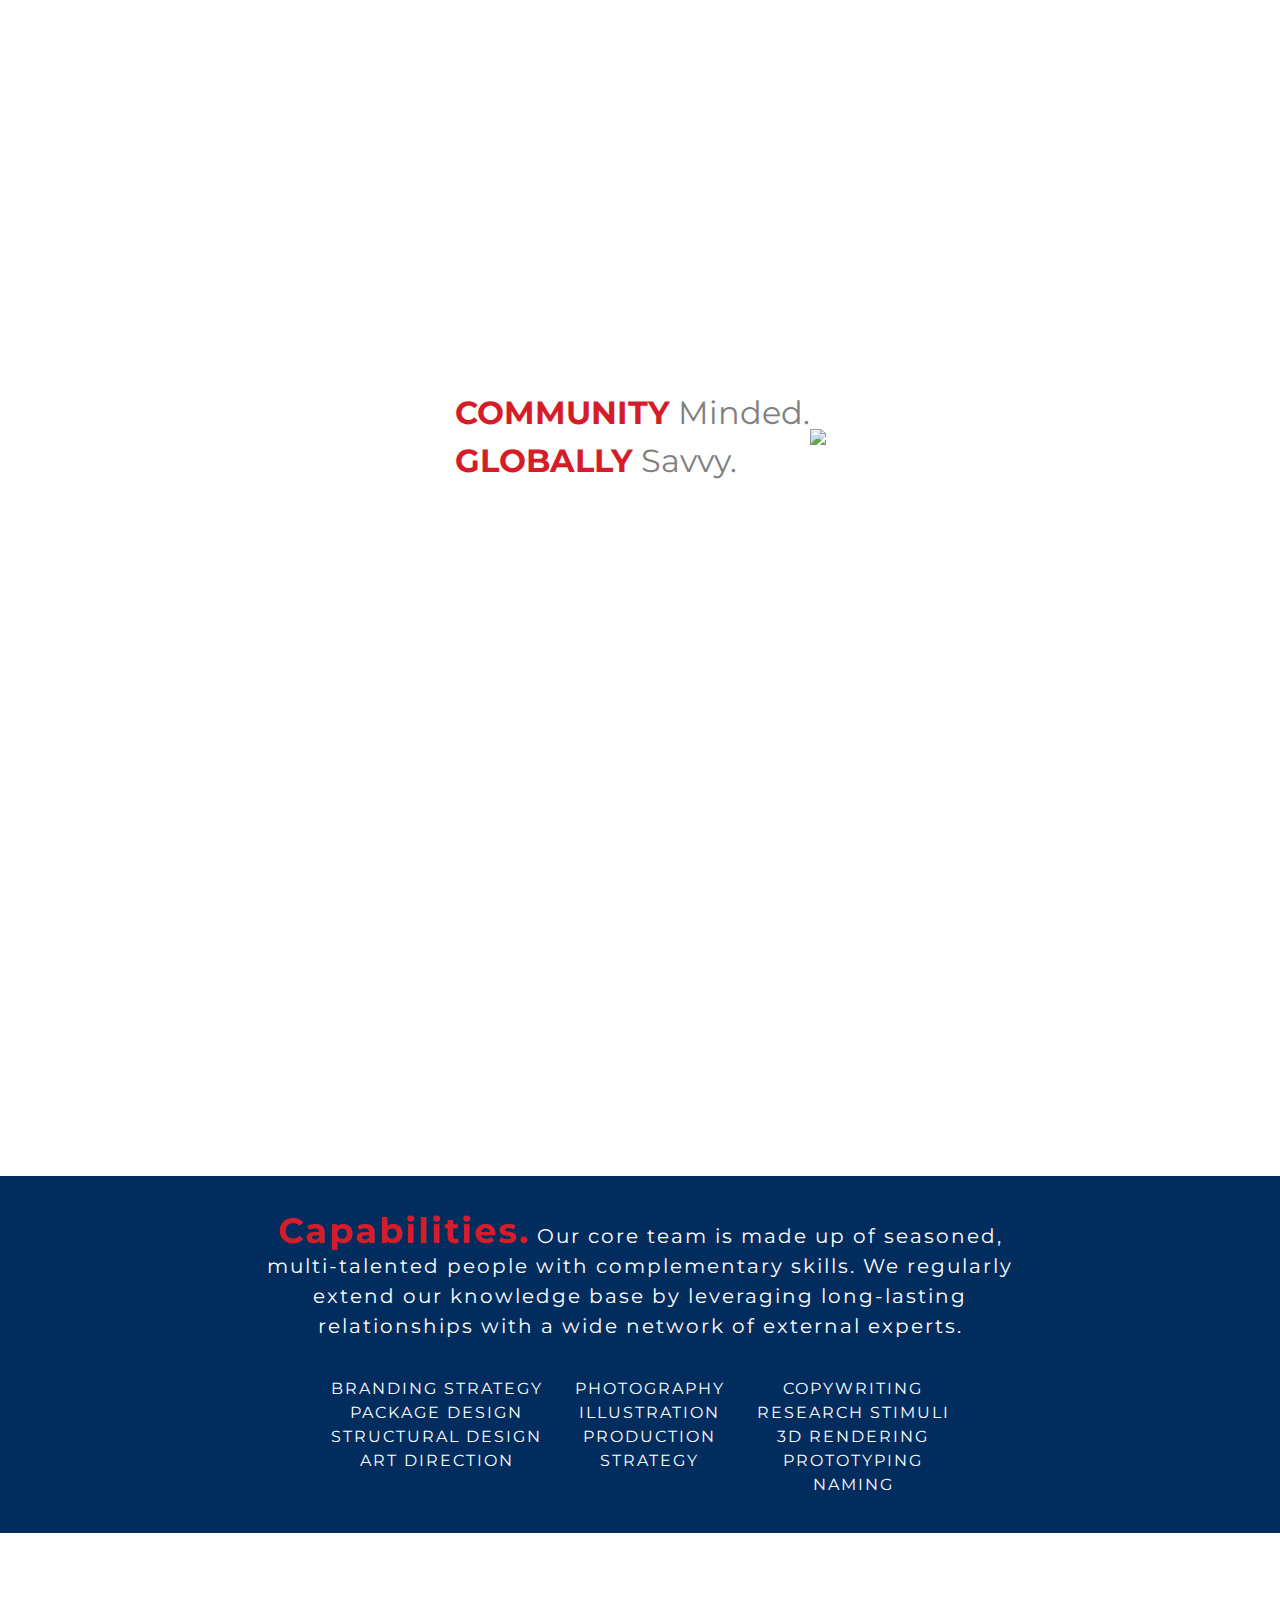
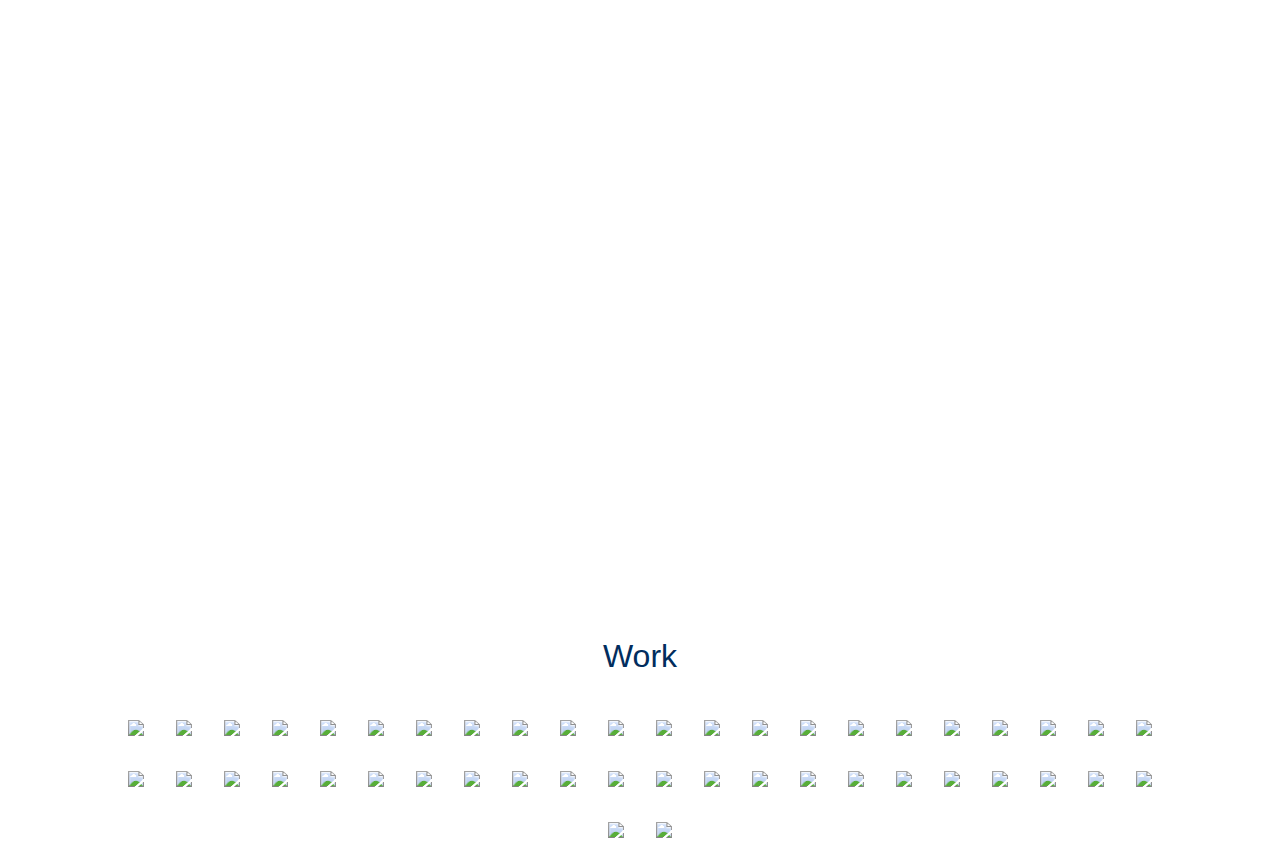
==== commit 4346c90d: "moving work around" ====
--- a/index.html
+++ b/index.html
@@ -54,6 +54,13 @@
                     </video>
                 </div>
             </div>
+            <div class="textBlock" id="about">
+                <div class="paragraph">
+                    <p><strong>Stapley-Hildebrand</strong> is a design consultancy specializing in strategic brand development, packaging graphics, and print production.</p>
+                    <p>Our friends call us <strong style="color:#d51d29; font-size: 1.75em;">SHRED!</strong></p>
+                </div>
+            </div>
+            <div class="landingImages" id="land2"></div>
             <h1 style="background-color: #012d5e; color: white; letter-spacing: .1em;">Consultants to some of <strong style="color:#d51d29;">The World's Best-Loved BRANDS</strong></h1>
             <div id="clients" class="whiteBG">
                 <div class="clientImg"><img src="./images/landing/clients/1.png" style="width: 100%;"/></div>
@@ -62,22 +69,22 @@
                 <div class="clientImg"><img src="./images/landing/clients/4.png" style="width: 100%;"/></div>
                 <div class="clientImg"><img src="./images/landing/clients/5.png" style="width: 100%;"/></div>
                 <div class="clientImg"><a href="#community"><img src="./images/landing/clients/6.png" style="width: 100%;"/></a></div>
-                <div class="clientImg"><img id="5X5_THUMBNAIL_Friendlys_Duo" src="./images/landing/clients/Friendlys_Logo.png" style="width: 100%;"/></div>
-                <div class="clientImg"><img src="./images/landing/clients/8.png" style="width: 100%;"/></div>
-                <div class="clientImg"><img src="./images/landing/clients/9.png" style="width: 100%;"/></div>
-                <div class="clientImg"><img src="./images/landing/clients/Lays_Logo.png" style="width: 100%;"/></div>
-                <div class="clientImg"><img src="./images/landing/clients/11.png" style="width: 100%;"/></div>
+                <div class="clientImg"><a href="#friendlys"><img id="5X5_THUMBNAIL_Friendlys_Duo" src="./images/landing/clients/Friendlys_Logo.png" style="width: 100%;"/></a></div>
+                <div class="clientImg"><a href="#cheetos"><img src="./images/landing/clients/8.png" style="width: 100%;"/></a></div>
+                <div class="clientImg"><a href="#dentyne"><img src="./images/landing/clients/9.png" style="width: 100%;"/></a></div>
+                <div class="clientImg"><a href="#lays"><img src="./images/landing/clients/Lays_Logo.png" style="width: 100%;"/></a></div>
+                <div class="clientImg"><a href="#doritos"><img src="./images/landing/clients/11.png" style="width: 100%;"/></a></div>
                 <div class="clientImg"><img src="./images/landing/clients/12.png" style="width: 100%;"/></div>
                 <div class="clientImg"><img src="./images/landing/clients/Lindt_Logo.png" style="width: 100%;"/></div>
                 <div class="clientImg"><img src="./images/landing/clients/GNC_Logo.png" style="width: 100%;"/></div>
                 <div class="clientImg"><img src="./images/landing/clients/14.png" style="width: 100%;"/></div>
                 <div class="clientImg"><img src="./images/landing/clients/15.png" style="width: 100%;"/></div>
                 <div class="clientImg"><img src="./images/landing/clients/16.png" style="width: 100%;"/></div>
-                <div class="clientImg"><img src="./images/landing/clients/17.png" style="width: 100%;"/></div>
-                <div class="clientImg"><img src="./images/landing/clients/18.png" style="width: 100%;"/></div>
+                <div class="clientImg"><a href="#lindsay"><img src="./images/landing/clients/17.png" style="width: 100%;"/></a></div>
+                <div class="clientImg"><a href="#lipton"><img src="./images/landing/clients/18.png" style="width: 100%;"/></a></div>
                 <div class="clientImg"><img src="./images/landing/clients/19.png" style="width: 100%;"/></div>
-                <div class="clientImg"><img src="./images/landing/clients/20.png" style="width: 100%;"/></div>
-                <div class="clientImg"><img src="./images/landing/clients/21.png" style="width: 100%;"/></div>
+                <div class="clientImg"><a href="#oceanspray"><img src="./images/landing/clients/20.png" style="width: 100%;"/></a></div>
+                <div class="clientImg"><a href="#orbitbaby"><img src="./images/landing/clients/21.png" style="width: 100%;"/></a></div>
                 <div class="clientImg"><img src="./images/landing/clients/22.png" style="width: 100%;"/></div>
                 <div class="clientImg"><img src="./images/landing/clients/23.png" style="width: 100%;"/></div>
                 <div class="clientImg"><img src="./images/landing/clients/24.png" style="width: 100%;"/></div>
@@ -102,13 +109,6 @@
                     <p><strong style="color:#d51d29;">GLOBALLY</strong> Savvy.</p>
                 </div>
                 <div class="mapImg"><img class="imageClickable" src="./images/landing/map1.png" style="width: 100%;"/></div>
-            </div>
-            <div class="landingImages" id="land2"></div>
-            <div class="textBlock" id="about">
-                <div class="paragraph">
-                    <p><strong>Stapley-Hildebrand</strong> is a design consultancy specializing in strategic brand development, packaging graphics, and print production.</p>
-                    <p>Our friends call us <strong style="color:#d51d29; font-size: 1.75em;">SHRED!</strong></p>
-                </div>
             </div>
             <div class="landingImages" id="land6"></div>
                 <div class="textBlock" id="capable">
@@ -177,40 +177,61 @@
     <main class="whiteBG beginWork" id="work">
         <h1>Work</h1>
         <div id="workThumbs">
+            <div class="thumbs" id="doritos">
+                <img id="5X5_THUMBNAIL_Top_N_Go" src="./images/thumbnail/5X5_THUMBNAIL_Top_N_Go.jpg"/>
+            </div>
+            <div class="thumbs" id="community">
+                <img id="5X5_THUMBNAIL_CC_ESPRESSO" src="./images/thumbnail/5X5_THUMBNAIL_Private_Reserve.jpg"/>
+            </div>
+            <div class="thumbs">
+                <img id="5X5_THUMBNAIL_CC_ESPRESSO" src="./images/thumbnail/5X5_THUMBNAIL_CC_ESPRESSO.jpg"/>
+            </div>
+            <div class="thumbs" id="dentyne">
+                <img id="5X5_THUMBNAIL_Concept_pure_GREEN" src="./images/thumbnail/5X5_THUMBNAIL_Concept_pure_GREEN.jpg"/>
+            </div>
+            <div class="thumbs">
+                <img id="5X5_THUMBNAIL_COLD_BREW_KIT" src="./images/thumbnail/5X5_THUMBNAIL_COLD_BREW_KIT.jpg"/>
+            </div>
+            <div class="thumbs">
+                <img id="5X5_THUMBNAIL_OS_Organic" src="./images/thumbnail/5X5_THUMBNAIL_OS_Organic.jpg"/>
+            </div>
+            <div class="thumbs" id="suave">
+                <img id="5X5_THUMBNAIL_SMURFS" src="./images/thumbnail/5X5_THUMBNAIL_SMURFS.jpg"/>
+            </div>
             <div class="thumbs">
                 <img id="5X5_THUMBNAIL_100_RUBYRED" src="./images/thumbnail/5X5_THUMBNAIL_100_RUBYRED.jpg"/>
             </div>
             <div class="thumbs">
-                <img id="5X5_THUMBNAIL_CC_ESPRESSO" src="./images/thumbnail/5X5_THUMBNAIL_CC_ESPRESSO.jpg"/>
+                <img id="5X5_THUMBNAIL_CRAISINS" src="./images/thumbnail/5X5_THUMBNAIL_CRAISINS.jpg"/>
+            </div>
+            <div class="thumbs">
+                <img id="5X5_THUMBNAIL_DINAMITA_GREEN" src="./images/thumbnail/5X5_THUMBNAIL_DINAMITA_GREEN.jpg"/>
+            </div>
+            <div class="thumbs" id="cheetos">
+                <img id="5X5_THUMBNAIL_Cheetos_Thumb" src="./images/thumbnail/5X5_THUMBNAIL_Cheetos_Thumb.jpg"/>
+            </div>
+            <div class="thumbs">
+                <img id="5X5_THUMBNAIL_SPARKLING" src="./images/thumbnail/5X5_THUMBNAIL_SPARKLING.jpg"/>
             </div>
             <div class="thumbs">
                 <img id="5X5_THUMBNAIL_CC_Porch" src="./images/thumbnail/5X5_THUMBNAIL_CC_Porch.jpg"/>
             </div>
-            <div class="thumbs">
-                <img id="5X5_THUMBNAIL_CLUSTERS" src="./images/thumbnail/5X5_THUMBNAIL_CLUSTERS.jpg"/>
-            </div>
-            <div class="thumbs">
-                <img id="5X5_THUMBNAIL_COLD_BREW_KIT" src="./images/thumbnail/5X5_THUMBNAIL_COLD_BREW_KIT.jpg"/>
-            </div>
-            <div class="thumbs">
-                <img id="5X5_THUMBNAIL_CRAISINS" src="./images/thumbnail/5X5_THUMBNAIL_CRAISINS.jpg"/>
-            </div>
-            <div class="thumbs">
-                <img id="5X5_THUMBNAIL_Cheetos_Thumb" src="./images/thumbnail/5X5_THUMBNAIL_Cheetos_Thumb.jpg"/>
-            </div>
-            <div class="thumbs">
-                <img id="5X5_THUMBNAIL_Concept_pure_GREEN" src="./images/thumbnail/5X5_THUMBNAIL_Concept_pure_GREEN.jpg"/>
-            </div>
-            <div class="thumbs">
-                <img id="5X5_THUMBNAIL_DINAMITA_GREEN" src="./images/thumbnail/5X5_THUMBNAIL_DINAMITA_GREEN.jpg"/>
+            <div class="thumbs" id="lays">
+                <img id="5X5_THUMBNAIL_POPS" src="./images/thumbnail/5X5_THUMBNAIL_POPS.jpg"/>
             </div>
             <div class="thumbs">
                 <img id="5X5_THUMBNAIL_Doritos_Loaded" src="./images/thumbnail/5X5_THUMBNAIL_Doritos_Loaded.jpg"/>
             </div>
             <div class="thumbs">
+                <img id="5X5_THUMBNAIL_SUAVE_DEO" src="./images/thumbnail/5X5_THUMBNAIL_SUAVE_DEO.jpg"/>
+            </div>
+            <div class="thumbs">
                 <img id="5X5_THUMBNAIL_Farmers_Thumb" src="./images/thumbnail/5X5_THUMBNAIL_Farmers_Thumb.jpg"/>
             </div>
             <div class="thumbs">
+                <img id="5X5_THUMBNAIL_Lindsay_Olive_Oil" src="./images/thumbnail/5X5_THUMBNAIL_Lindsay_Olive_Oil.jpg"/>
+            </div>
+            <div class="thumbs" id="friendlys">
                 <img id="5X5_THUMBNAIL_Friendlys_Duo" src="./images/thumbnail/5X5_THUMBNAIL_Friendlys_Duo.jpg"/>
             </div>
             <div class="thumbs">
@@ -224,6 +245,9 @@
             </div>
             <div class="thumbs">
                 <img id="5X5_THUMBNAIL_KOOBA" src="./images/thumbnail/5X5_THUMBNAIL_KOOBA.jpg"/>
+            </div>
+            <div class="thumbs" id="oceanspray">
+                <img id="5X5_THUMBNAIL_OS_Cran_Amazing_Orange" src="./images/thumbnail/5X5_THUMBNAIL_OS_Cran_Amazing_Orange.jpg"/>
             </div>
             <div class="thumbs">
                 <img id="5X5_THUMBNAIL_Krusteaz" src="./images/thumbnail/5X5_THUMBNAIL_Krusteaz.jpg"/>
@@ -232,83 +256,58 @@
                 <img id="5X5_THUMBNAIL_LAYERS" src="./images/thumbnail/5X5_THUMBNAIL_LAYERS.jpg"/>
             </div>
             <div class="thumbs">
+                <img id="5X5_THUMBNAIL_Suave_Bodywash_Lotion" src="./images/thumbnail/5X5_THUMBNAIL_Suave_Bodywash_Lotion.jpg"/>
+            </div>
+            <div class="thumbs" id="lindsay">
                 <img id="5X5_THUMBNAIL_LINDSAYPEPPERS" src="./images/thumbnail/5X5_THUMBNAIL_LINDSAYPEPPERS.jpg"/>
             </div>
             <div class="thumbs">
                 <img id="5X5_THUMBNAIL_LINDSAY_OIL" src="./images/thumbnail/5X5_THUMBNAIL_LINDSAY_OIL.jpg"/>
             </div>
             <div class="thumbs">
+                <img id="5X5_THUMBNAIL_REDBAG" src="./images/thumbnail/5X5_THUMBNAIL_REDBAG.jpg"/>
+            </div>
+            <div class="thumbs">
                 <img id="5X5_THUMBNAIL_Lindsay_Almond_Butter" src="./images/thumbnail/5X5_THUMBNAIL_Lindsay_Almond_Butter.jpg"/>
             </div>
             <div class="thumbs">
+                <img id="5X5_THUMBNAIL_POM" src="./images/thumbnail/5X5_THUMBNAIL_POM-VIT.jpg"/>
+            </div>
+            <div class="thumbs">
+                <img id="5X5_THUMBNAIL_OS_Cran_America" src="./images/thumbnail/5X5_THUMBNAIL_OS_Cran_America.jpg"/>
+            </div>
+            <div class="thumbs">
+                <img id="5X5_THUMBNAIL_NEXXUS" src="./images/thumbnail/5X5_THUMBNAIL_NEXXUS.jpg"/>
+            </div>
+            <div class="thumbs">
+                <img id="5X5_THUMBNAIL_NRC_CHAMPION_New" src="./images/thumbnail/5X5_THUMBNAIL_NRC_CHAMPION_New.jpg"/>
+            </div>
+            <div class="thumbs">
+                <img id="5X5_THUMBNAIL_NRC_RAISELS_2" src="./images/thumbnail/5X5_THUMBNAIL_NRC_RAISELS_2.jpg"/>
+            </div>
+            <div class="thumbs">
                 <img id="5X5_THUMBNAIL_Lindsay_Infusions" src="./images/thumbnail/5X5_THUMBNAIL_Lindsay_Infusions.jpg"/>
             </div>
             <div class="thumbs">
-                <img id="5X5_THUMBNAIL_Lindsay_Olive_Oil" src="./images/thumbnail/5X5_THUMBNAIL_Lindsay_Olive_Oil.jpg"/>
-            </div>
-            <div class="thumbs">
-                <img id="5X5_THUMBNAIL_NEXXUS" src="./images/thumbnail/5X5_THUMBNAIL_NEXXUS.jpg"/>
-            </div>
-            <div class="thumbs">
-                <img id="5X5_THUMBNAIL_NRC_CHAMPION_New" src="./images/thumbnail/5X5_THUMBNAIL_NRC_CHAMPION_New.jpg"/>
-            </div>
-            <div class="thumbs">
-                <img id="5X5_THUMBNAIL_NRC_RAISELS_2" src="./images/thumbnail/5X5_THUMBNAIL_NRC_RAISELS_2.jpg"/>
-            </div>
-            <div class="thumbs">
-                <img id="5X5_THUMBNAIL_OS_Cran_Amazing_Orange" src="./images/thumbnail/5X5_THUMBNAIL_OS_Cran_Amazing_Orange.jpg"/>
-            </div>
-            <div class="thumbs">
-                <img id="5X5_THUMBNAIL_OS_Cran_America" src="./images/thumbnail/5X5_THUMBNAIL_OS_Cran_America.jpg"/>
-            </div>
-            <div class="thumbs">
-                <img id="5X5_THUMBNAIL_OS_Organic" src="./images/thumbnail/5X5_THUMBNAIL_OS_Organic.jpg"/>
-            </div>
-            <div class="thumbs">
-                <img id="5X5_THUMBNAIL_POM" src="./images/thumbnail/5X5_THUMBNAIL_POM-VIT.jpg"/>
-            </div>
-            <div class="thumbs">
-                <img id="5X5_THUMBNAIL_POPS" src="./images/thumbnail/5X5_THUMBNAIL_POPS.jpg"/>
-            </div>
-            <div class="thumbs" id="community">
-                <img id="5X5_THUMBNAIL_CC_ESPRESSO" src="./images/thumbnail/5X5_THUMBNAIL_Private_Reserve.jpg"/>
-            </div>
-            <div class="thumbs">
-                <img id="5X5_THUMBNAIL_REDBAG" src="./images/thumbnail/5X5_THUMBNAIL_REDBAG.jpg"/>
-            </div>
-            <div class="thumbs" id="suave">
-                <img id="5X5_THUMBNAIL_SMURFS" src="./images/thumbnail/5X5_THUMBNAIL_SMURFS.jpg"/>
-            </div>
-            <div class="thumbs">
-                <img id="5X5_THUMBNAIL_SPARKLING" src="./images/thumbnail/5X5_THUMBNAIL_SPARKLING.jpg"/>
-            </div>
-            <div class="thumbs">
                 <img id="5X5_THUMBNAIL_SUAVEKIDS" src="./images/thumbnail/5X5_THUMBNAIL_SUAVEKIDS.jpg"/>
             </div>
             <div class="thumbs">
-                <img id="5X5_THUMBNAIL_SUAVE_DEO" src="./images/thumbnail/5X5_THUMBNAIL_SUAVE_DEO.jpg"/>
-            </div>
-            <div class="thumbs">
-                <img id="5X5_THUMBNAIL_Suave_Bodywash_Lotion" src="./images/thumbnail/5X5_THUMBNAIL_Suave_Bodywash_Lotion.jpg"/>
-            </div>
-            <div class="thumbs">
                 <img id="5X5_THUMBNAIL_Suavemen" src="./images/thumbnail/5X5_THUMBNAIL_Suavemen.jpg"/>
             </div>
             <div class="thumbs">
-                <img id="5X5_THUMBNAIL_Top_N_Go" src="./images/thumbnail/5X5_THUMBNAIL_Top_N_Go.jpg"/>
+                <img id="5X5_hair" src="./images/thumbnail/5X5_hair.jpg"/>
             </div>
             <div class="thumbs">
                 <img id="5X5_THUMBNAIL_VALERIE" src="./images/thumbnail/5X5_THUMBNAIL_VALERIE.jpg"/>
             </div>
-            <div class="thumbs">
-                <img id="5X5_hair" src="./images/thumbnail/5X5_hair.jpg"/>
-            </div>
-            <div class="thumbs">
+            <div class="thumbs" id="lipton">
                 <img id="5X5_THUMBNAIL_LIPTON" src="./images/thumbnail/5X5_THUMBNAIL_LIPTON.jpg"/>
             </div>
-            
-            <div class="thumbs">
+            <div class="thumbs" id="orbitbaby">
                 <img id="5X5_THUMBNAIL_ORBIT_BABY" src="./images/thumbnail/5X5_THUMBNAIL_ORBIT_BABY.jpg"/>
+            </div>
+            <div class="thumbs">
+                <img id="5X5_THUMBNAIL_CLUSTERS" src="./images/thumbnail/5X5_THUMBNAIL_CLUSTERS.jpg"/>
             </div>
             <div class="thumbs">
                 <img id="5X5_THUMBNAIL_SOUR_PATCH" src="./images/thumbnail/5X5_THUMBNAIL_SOUR_PATCH.jpg"/>
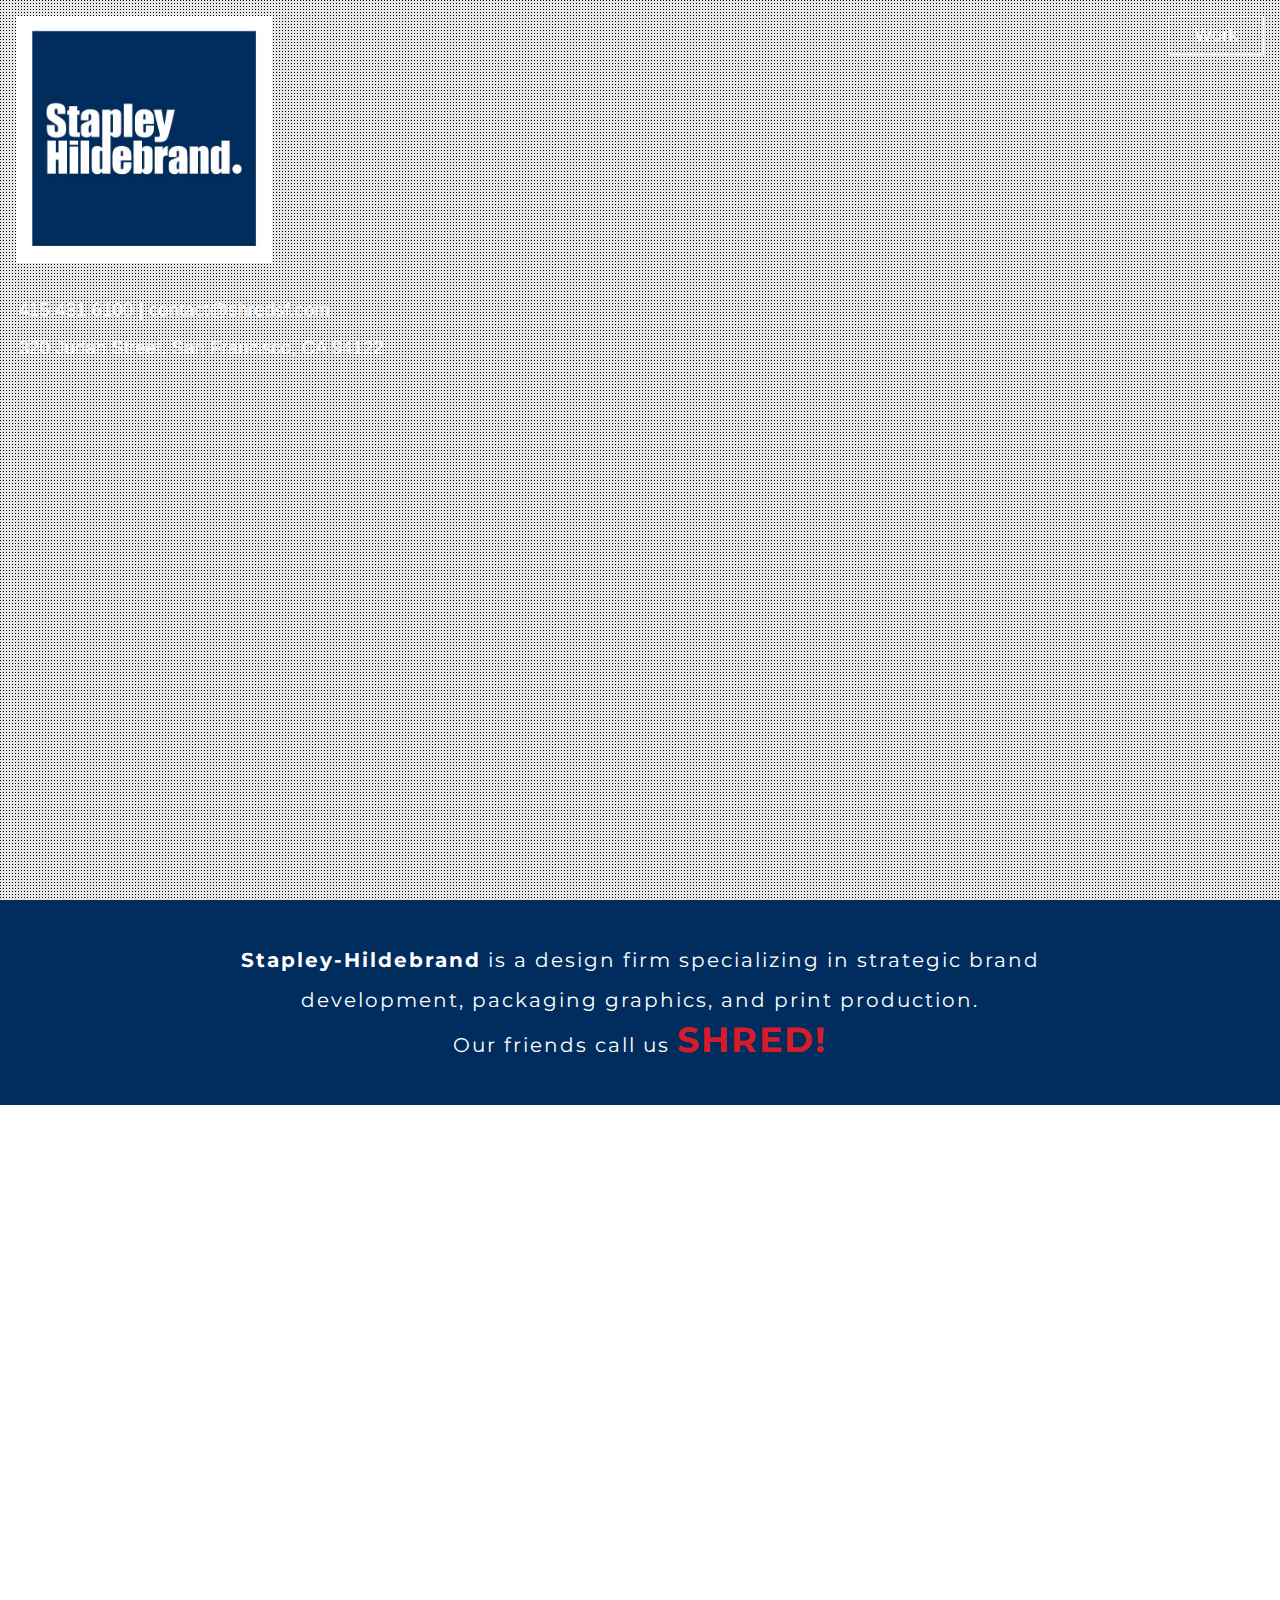
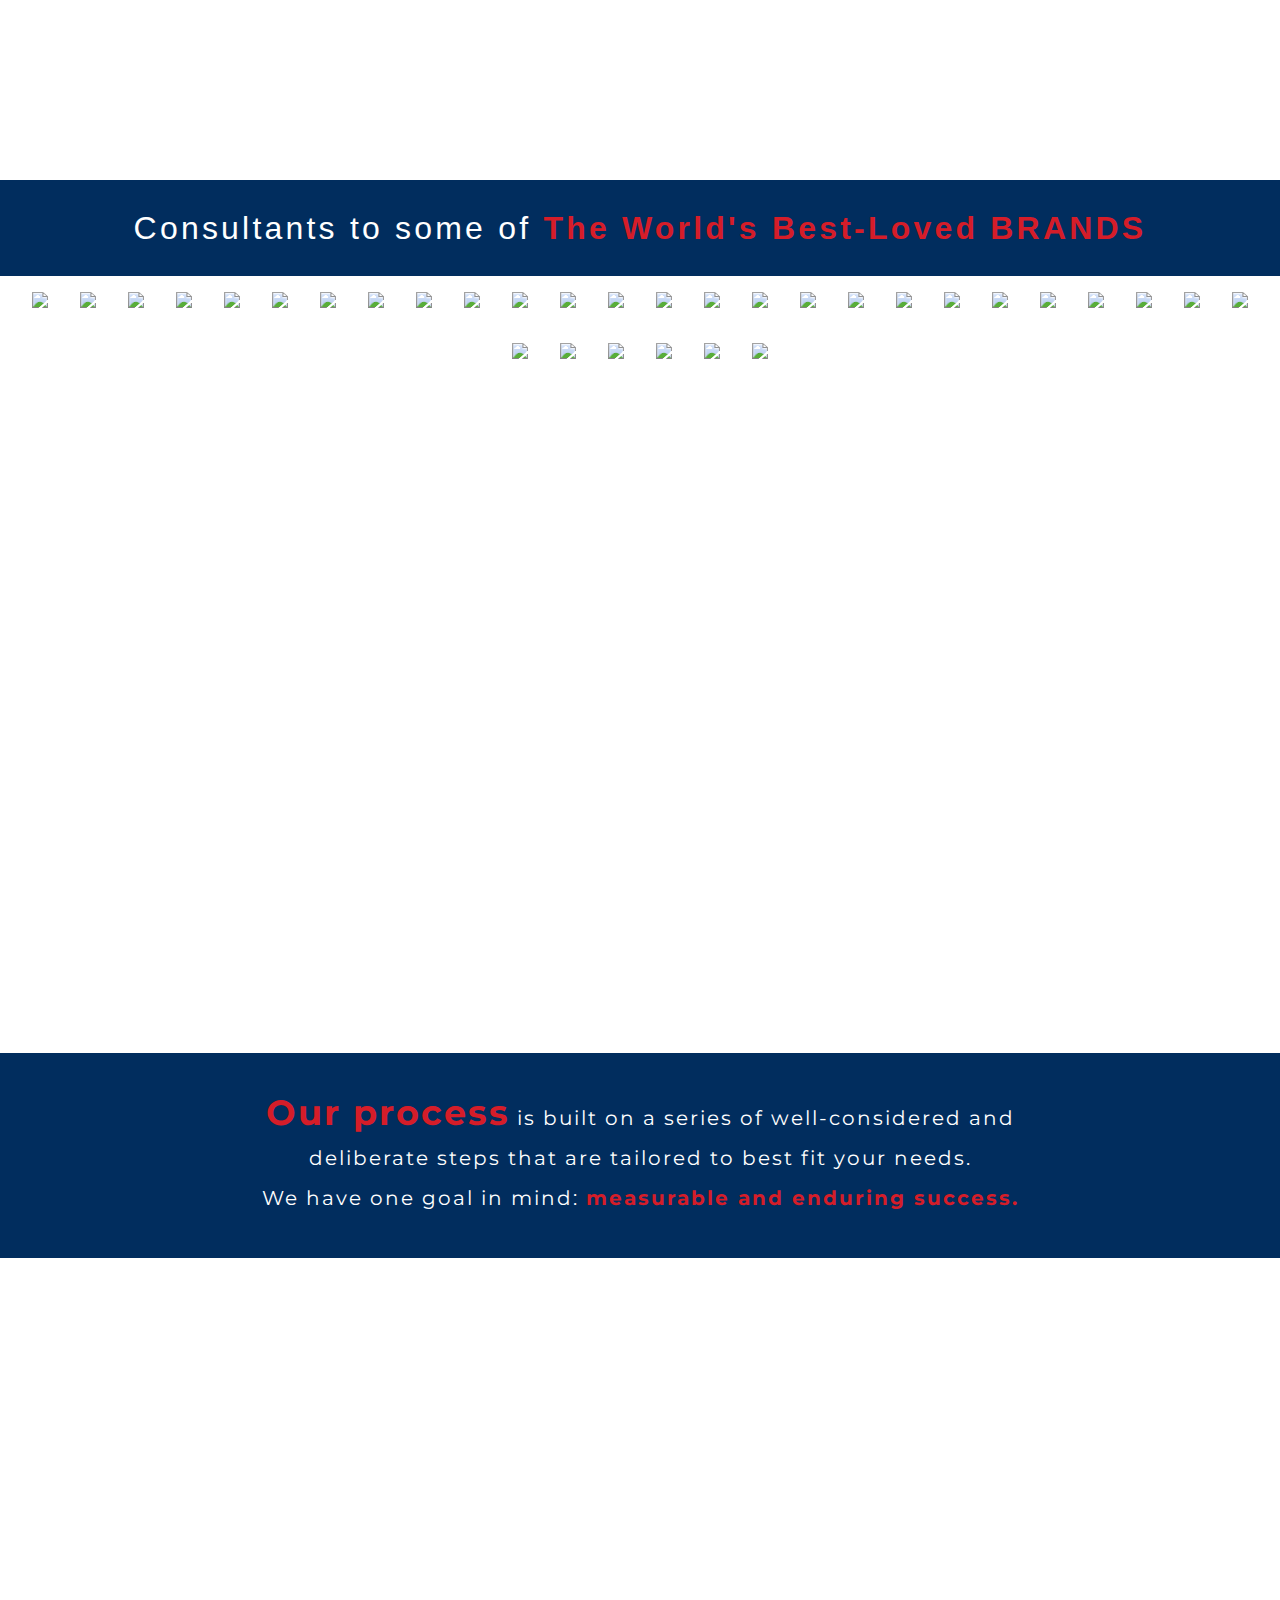
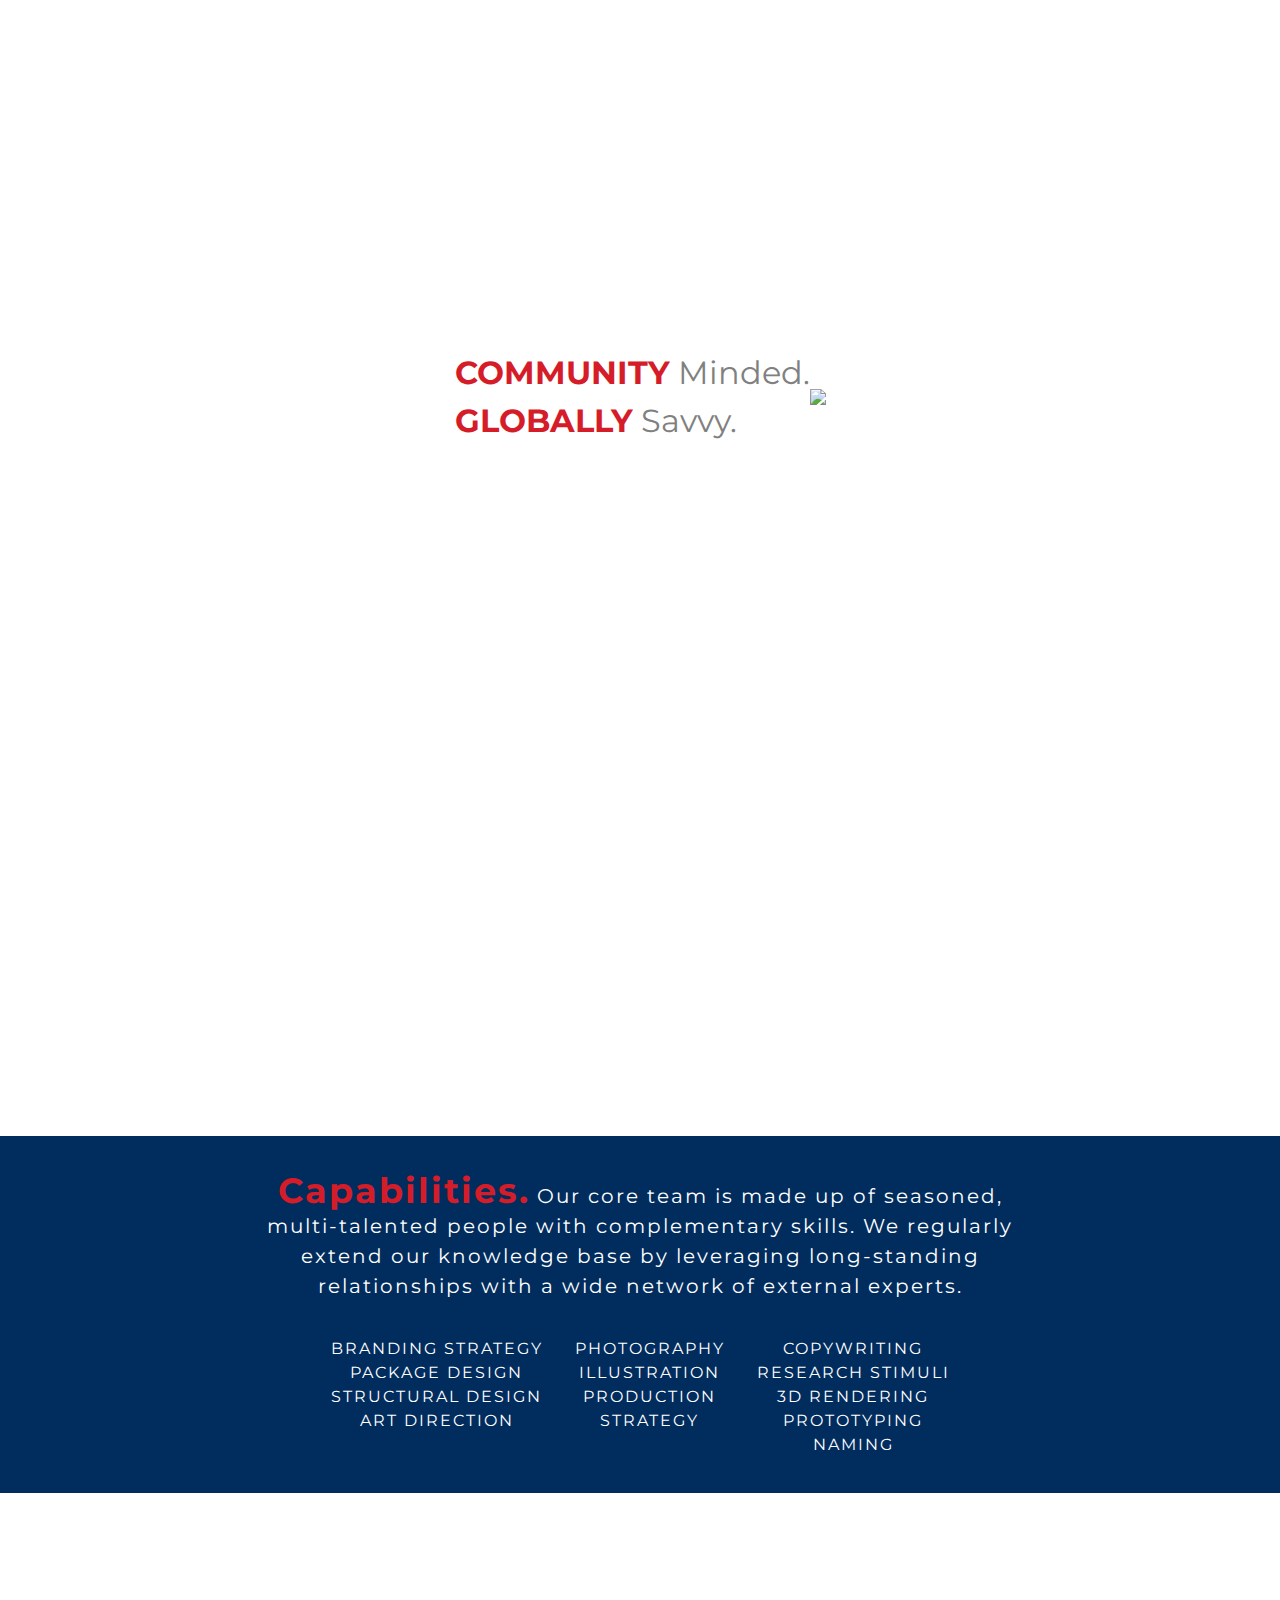
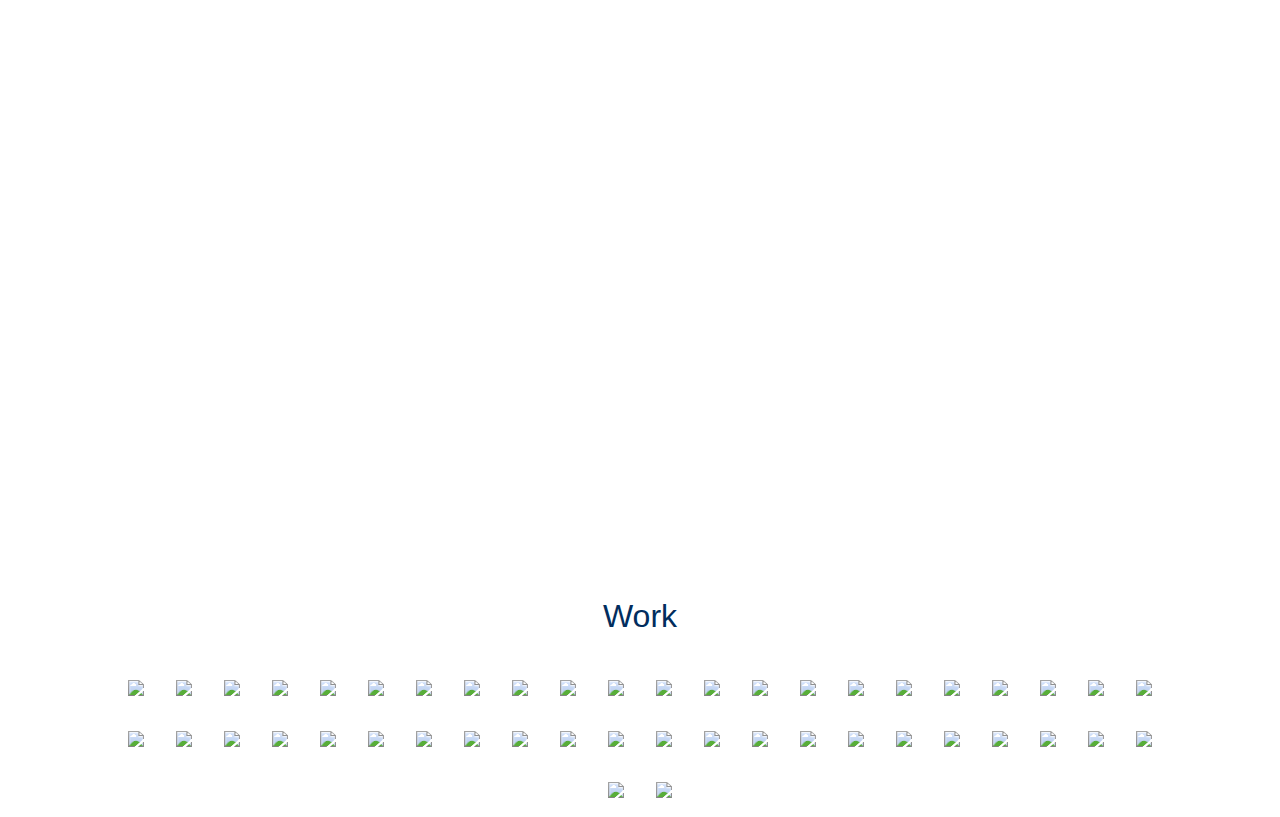
==== commit 8890e2e3: "typo, links, & description" ====
--- a/index.html
+++ b/index.html
@@ -46,7 +46,7 @@
                 <div id="shredLogo">
                     <img style="width:100%;" src="./images/landing/Shred_Logo.jpg"/>
                 </div>
-                <h3>415.431.6100 <strong>|</strong> contact@shredsf.com</h3>
+                <h3>415.431.6100 <strong>|</strong> <a href="mailto:contact@shredsf.com?Subject=Hello" target="_top">contact@shredsf.com</a></h3>
                 <h3><a href="./images/video/secrets/videos.html">320</a> Judah Street, San Francisco, CA 94122</h3>
                 <div class="banner mobileBan">
                     <video autoplay="autoplay" loop="loop" muted="muted" class="mobileVid" id="cran" poster="./images/video/cranberry.jpg">
@@ -56,7 +56,7 @@
             </div>
             <div class="textBlock" id="about">
                 <div class="paragraph">
-                    <p><strong>Stapley-Hildebrand</strong> is a design consultancy specializing in strategic brand development, packaging graphics, and print production.</p>
+                    <p><strong>Stapley-Hildebrand</strong> is a design firm specializing in strategic brand development, packaging graphics, and print production.</p>
                     <p>Our friends call us <strong style="color:#d51d29; font-size: 1.75em;">SHRED!</strong></p>
                 </div>
             </div>
@@ -76,7 +76,7 @@
                 <div class="clientImg"><a href="#doritos"><img src="./images/landing/clients/11.png" style="width: 100%;"/></a></div>
                 <div class="clientImg"><img src="./images/landing/clients/12.png" style="width: 100%;"/></div>
                 <div class="clientImg"><img src="./images/landing/clients/Lindt_Logo.png" style="width: 100%;"/></div>
-                <div class="clientImg"><img src="./images/landing/clients/GNC_Logo.png" style="width: 100%;"/></div>
+                <div class="clientImg"><a href="#gnc"><img src="./images/landing/clients/GNC_Logo.png" style="width: 100%;"/></a></div>
                 <div class="clientImg"><img src="./images/landing/clients/14.png" style="width: 100%;"/></div>
                 <div class="clientImg"><img src="./images/landing/clients/15.png" style="width: 100%;"/></div>
                 <div class="clientImg"><img src="./images/landing/clients/16.png" style="width: 100%;"/></div>
@@ -86,7 +86,7 @@
                 <div class="clientImg"><a href="#oceanspray"><img src="./images/landing/clients/20.png" style="width: 100%;"/></a></div>
                 <div class="clientImg"><a href="#orbitbaby"><img src="./images/landing/clients/21.png" style="width: 100%;"/></a></div>
                 <div class="clientImg"><img src="./images/landing/clients/22.png" style="width: 100%;"/></div>
-                <div class="clientImg"><img src="./images/landing/clients/23.png" style="width: 100%;"/></div>
+                <div class="clientImg"><a href="#sourpatch"><img src="./images/landing/clients/23.png" style="width: 100%;"/></a></div>
                 <div class="clientImg"><img src="./images/landing/clients/24.png" style="width: 100%;"/></div>
                 <div class="clientImg"><img src="./images/landing/clients/25.png" style="width: 100%;"/></div>
                 <div class="clientImg"><img src="./images/landing/clients/26.png" style="width: 100%;"/></div>
@@ -99,7 +99,8 @@
             <div class="landingImages" id="land4"></div>
             <div class="textBlock" id="process">
                 <div class="paragraph">
-                    <p><strong style="color:#d51d29; font-size: 1.75em;">Our process</strong> is built on a series of well-considered and deliberate steps that are tailored to best fit your needs. We have one goal in mind: measurable and enduring success.</p>
+                    <p><strong style="color:#d51d29; font-size: 1.75em;">Our process</strong> is built on a series of well-considered and deliberate steps that are tailored to best fit your needs.</p>
+                    <p>We have one goal in mind: <strong style="color:#d51d29;">measurable and enduring success.</strong></p>
                 </div>
             </div>
             <div class="landingImages" id="land3"></div>
@@ -113,7 +114,7 @@
             <div class="landingImages" id="land6"></div>
                 <div class="textBlock" id="capable">
                     <div class="paragraph">
-                        <p><strong style="color:#d51d29; font-size: 1.75em;">Capabilities.</strong> Our core team is made up of seasoned, multi-talented people with complementary skills. We regularly extend our knowledge base by leveraging long-lasting relationships with a wide network of external experts.</p>
+                        <p><strong style="color:#d51d29; font-size: 1.75em;">Capabilities.</strong> Our core team is made up of seasoned, multi-talented people with complementary skills. We regularly extend our knowledge base by leveraging long-standing relationships with a wide network of external experts.</p>
                         <div id="capList">
                             <ul>
                                 <li>BRANDING STRATEGY</li>
@@ -177,139 +178,139 @@
     <main class="whiteBG beginWork" id="work">
         <h1>Work</h1>
         <div id="workThumbs">
+            <div class="thumbs">
+                <img id="5X5_THUMBNAIL_OS_Organic" src="./images/thumbnail/5X5_THUMBNAIL_OS_Organic.jpg"/>
+            </div>
+            <div class="thumbs">
+                <img id="5X5_THUMBNAIL_NRC_CHAMPION_New" src="./images/thumbnail/5X5_THUMBNAIL_NRC_CHAMPION_New.jpg"/>
+            </div>
+            <div class="thumbs">
+                <img id="5X5_THUMBNAIL_POM" src="./images/thumbnail/5X5_THUMBNAIL_POM-VIT.jpg"/>
+            </div>
+            <div class="thumbs" id="lays">
+                <img id="5X5_THUMBNAIL_POPS" src="./images/thumbnail/5X5_THUMBNAIL_POPS.jpg"/>
+            </div>
+            <div class="thumbs" id="gnc">
+                <img id="5X5_THUMBNAIL_GNC_Earth_Genius" src="./images/thumbnail/5X5_THUMBNAIL_GNC_Earth_Genius.jpg"/>
+            </div>
+            <div class="thumbs">
+                <img id="5X5_THUMBNAIL_CRAISINS" src="./images/thumbnail/5X5_THUMBNAIL_CRAISINS.jpg"/>
+            </div>
+            <div class="thumbs" id="friendlys">
+                <img id="5X5_THUMBNAIL_Friendlys_Duo" src="./images/thumbnail/5X5_THUMBNAIL_Friendlys_Duo.jpg"/>
+            </div>
+            <div class="thumbs">
+                <img id="5X5_THUMBNAIL_CC_ESPRESSO" src="./images/thumbnail/5X5_THUMBNAIL_CC_ESPRESSO.jpg"/>
+            </div>
+            <div class="thumbs">
+                <img id="5X5_THUMBNAIL_Lindsay_Infusions" src="./images/thumbnail/5X5_THUMBNAIL_Lindsay_Infusions.jpg"/>
+            </div>
+            <div class="thumbs">
+                <img id="5X5_THUMBNAIL_Suavemen" src="./images/thumbnail/5X5_THUMBNAIL_Suavemen.jpg"/>
+            </div>
+            <div class="thumbs">
+                <img id="5X5_THUMBNAIL_DINAMITA_GREEN" src="./images/thumbnail/5X5_THUMBNAIL_DINAMITA_GREEN.jpg"/>
+            </div>
+            <div class="thumbs">
+                <img id="5X5_THUMBNAIL_100_RUBYRED" src="./images/thumbnail/5X5_THUMBNAIL_100_RUBYRED.jpg"/>
+            </div>
+            <div class="thumbs" id="lindsay">
+                <img id="5X5_THUMBNAIL_LINDSAYPEPPERS" src="./images/thumbnail/5X5_THUMBNAIL_LINDSAYPEPPERS.jpg"/>
+            </div>
+            <div class="thumbs">
+                <img id="5X5_THUMBNAIL_KOOBA" src="./images/thumbnail/5X5_THUMBNAIL_KOOBA.jpg"/>
+            </div>
+            <div class="thumbs">
+                <img id="5X5_THUMBNAIL_COLD_BREW_KIT" src="./images/thumbnail/5X5_THUMBNAIL_COLD_BREW_KIT.jpg"/>
+            </div>
+            <div class="thumbs">
+                <img id="5X5_THUMBNAIL_Lindsay_Almond_Butter" src="./images/thumbnail/5X5_THUMBNAIL_Lindsay_Almond_Butter.jpg"/>
+            </div>
+            <div class="thumbs">
+                <img id="5X5_THUMBNAIL_CLUSTERS" src="./images/thumbnail/5X5_THUMBNAIL_CLUSTERS.jpg"/>
+            </div>
+            <div class="thumbs" id="trident">
+                <img id="5X5_THUMBNAIL_LAYERS" src="./images/thumbnail/5X5_THUMBNAIL_LAYERS.jpg"/>
+            </div>
             <div class="thumbs" id="doritos">
                 <img id="5X5_THUMBNAIL_Top_N_Go" src="./images/thumbnail/5X5_THUMBNAIL_Top_N_Go.jpg"/>
             </div>
+            <div class="thumbs">
+                <img id="5X5_THUMBNAIL_SPARKLING" src="./images/thumbnail/5X5_THUMBNAIL_SPARKLING.jpg"/>
+            </div>
+            <div class="thumbs" id="suave">
+                <img id="5X5_THUMBNAIL_SMURFS" src="./images/thumbnail/5X5_THUMBNAIL_SMURFS.jpg"/>
+            </div>
+            <div class="thumbs">
+                <img id="5X5_hair" src="./images/thumbnail/5X5_hair.jpg"/>
+            </div>
+            <div class="thumbs">
+                <img id="5X5_THUMBNAIL_NEXXUS" src="./images/thumbnail/5X5_THUMBNAIL_NEXXUS.jpg"/>
+            </div>
+            <div class="thumbs">
+                <img id="5X5_THUMBNAIL_VALERIE" src="./images/thumbnail/5X5_THUMBNAIL_VALERIE.jpg"/>
+            </div>
+            <div class="thumbs">
+                <img id="5X5_THUMBNAIL_LINDSAY_OIL" src="./images/thumbnail/5X5_THUMBNAIL_LINDSAY_OIL.jpg"/>
+            </div>
             <div class="thumbs" id="community">
                 <img id="5X5_THUMBNAIL_CC_ESPRESSO" src="./images/thumbnail/5X5_THUMBNAIL_Private_Reserve.jpg"/>
             </div>
             <div class="thumbs">
-                <img id="5X5_THUMBNAIL_CC_ESPRESSO" src="./images/thumbnail/5X5_THUMBNAIL_CC_ESPRESSO.jpg"/>
+                <img id="5X5_THUMBNAIL_Suave_Bodywash_Lotion" src="./images/thumbnail/5X5_THUMBNAIL_Suave_Bodywash_Lotion.jpg"/>
+            </div>
+            <div class="thumbs">
+                <img id="5X5_THUMBNAIL_Doritos_Loaded" src="./images/thumbnail/5X5_THUMBNAIL_Doritos_Loaded.jpg"/>
+            </div>
+            <div class="thumbs">
+                <img id="5X5_THUMBNAIL_SUAVE_DEO" src="./images/thumbnail/5X5_THUMBNAIL_SUAVE_DEO.jpg"/>
+            </div>
+            <div class="thumbs">
+                <img id="5X5_THUMBNAIL_Indulgences" src="./images/thumbnail/5X5_THUMBNAIL_Indulgences.jpg"/>
+            </div>
+            <div class="thumbs">
+                <img id="5X5_THUMBNAIL_CC_Porch" src="./images/thumbnail/5X5_THUMBNAIL_CC_Porch.jpg"/>
+            </div>
+            <div class="thumbs">
+                <img id="5X5_THUMBNAIL_Greg_Loiacono_2" src="./images/thumbnail/5X5_THUMBNAIL_Greg_Loiacono_2.jpg"/>
+            </div>
+            <div class="thumbs">
+                <img id="5X5_THUMBNAIL_NRC_RAISELS_2" src="./images/thumbnail/5X5_THUMBNAIL_NRC_RAISELS_2.jpg"/>
+            </div>
+            <div class="thumbs" id="oceanspray">
+                <img id="5X5_THUMBNAIL_OS_Cran_Amazing_Orange" src="./images/thumbnail/5X5_THUMBNAIL_OS_Cran_Amazing_Orange.jpg"/>
+            </div>
+            <div class="thumbs">
+                <img id="5X5_THUMBNAIL_REDBAG" src="./images/thumbnail/5X5_THUMBNAIL_REDBAG.jpg"/>
+            </div>
+            <div class="thumbs">
+                <img id="5X5_THUMBNAIL_OS_Cran_America" src="./images/thumbnail/5X5_THUMBNAIL_OS_Cran_America.jpg"/>
+            </div>
+            <div class="thumbs">
+                <img id="5X5_THUMBNAIL_Krusteaz" src="./images/thumbnail/5X5_THUMBNAIL_Krusteaz.jpg"/>
+            </div>
+            <div class="thumbs">
+                <img id="5X5_THUMBNAIL_Lindsay_Olive_Oil" src="./images/thumbnail/5X5_THUMBNAIL_Lindsay_Olive_Oil.jpg"/>
+            </div>
+            <div class="thumbs">
+                <img id="5X5_THUMBNAIL_SUAVEKIDS" src="./images/thumbnail/5X5_THUMBNAIL_SUAVEKIDS.jpg"/>
+            </div>
+            <div class="thumbs" id="cheetos">
+                <img id="5X5_THUMBNAIL_Cheetos_Thumb" src="./images/thumbnail/5X5_THUMBNAIL_Cheetos_Thumb.jpg"/>
+            </div>
+            <div class="thumbs">
+                <img id="5X5_THUMBNAIL_Farmers_Thumb" src="./images/thumbnail/5X5_THUMBNAIL_Farmers_Thumb.jpg"/>
+            </div>
+            <div class="thumbs" id="lipton">
+                <img id="5X5_THUMBNAIL_LIPTON" src="./images/thumbnail/5X5_THUMBNAIL_LIPTON.jpg"/>
             </div>
             <div class="thumbs" id="dentyne">
                 <img id="5X5_THUMBNAIL_Concept_pure_GREEN" src="./images/thumbnail/5X5_THUMBNAIL_Concept_pure_GREEN.jpg"/>
             </div>
-            <div class="thumbs">
-                <img id="5X5_THUMBNAIL_COLD_BREW_KIT" src="./images/thumbnail/5X5_THUMBNAIL_COLD_BREW_KIT.jpg"/>
-            </div>
-            <div class="thumbs">
-                <img id="5X5_THUMBNAIL_OS_Organic" src="./images/thumbnail/5X5_THUMBNAIL_OS_Organic.jpg"/>
-            </div>
-            <div class="thumbs" id="suave">
-                <img id="5X5_THUMBNAIL_SMURFS" src="./images/thumbnail/5X5_THUMBNAIL_SMURFS.jpg"/>
-            </div>
-            <div class="thumbs">
-                <img id="5X5_THUMBNAIL_100_RUBYRED" src="./images/thumbnail/5X5_THUMBNAIL_100_RUBYRED.jpg"/>
-            </div>
-            <div class="thumbs">
-                <img id="5X5_THUMBNAIL_CRAISINS" src="./images/thumbnail/5X5_THUMBNAIL_CRAISINS.jpg"/>
-            </div>
-            <div class="thumbs">
-                <img id="5X5_THUMBNAIL_DINAMITA_GREEN" src="./images/thumbnail/5X5_THUMBNAIL_DINAMITA_GREEN.jpg"/>
-            </div>
-            <div class="thumbs" id="cheetos">
-                <img id="5X5_THUMBNAIL_Cheetos_Thumb" src="./images/thumbnail/5X5_THUMBNAIL_Cheetos_Thumb.jpg"/>
-            </div>
-            <div class="thumbs">
-                <img id="5X5_THUMBNAIL_SPARKLING" src="./images/thumbnail/5X5_THUMBNAIL_SPARKLING.jpg"/>
-            </div>
-            <div class="thumbs">
-                <img id="5X5_THUMBNAIL_CC_Porch" src="./images/thumbnail/5X5_THUMBNAIL_CC_Porch.jpg"/>
-            </div>
-            <div class="thumbs" id="lays">
-                <img id="5X5_THUMBNAIL_POPS" src="./images/thumbnail/5X5_THUMBNAIL_POPS.jpg"/>
-            </div>
-            <div class="thumbs">
-                <img id="5X5_THUMBNAIL_Doritos_Loaded" src="./images/thumbnail/5X5_THUMBNAIL_Doritos_Loaded.jpg"/>
-            </div>
-            <div class="thumbs">
-                <img id="5X5_THUMBNAIL_SUAVE_DEO" src="./images/thumbnail/5X5_THUMBNAIL_SUAVE_DEO.jpg"/>
-            </div>
-            <div class="thumbs">
-                <img id="5X5_THUMBNAIL_Farmers_Thumb" src="./images/thumbnail/5X5_THUMBNAIL_Farmers_Thumb.jpg"/>
-            </div>
-            <div class="thumbs">
-                <img id="5X5_THUMBNAIL_Lindsay_Olive_Oil" src="./images/thumbnail/5X5_THUMBNAIL_Lindsay_Olive_Oil.jpg"/>
-            </div>
-            <div class="thumbs" id="friendlys">
-                <img id="5X5_THUMBNAIL_Friendlys_Duo" src="./images/thumbnail/5X5_THUMBNAIL_Friendlys_Duo.jpg"/>
-            </div>
-            <div class="thumbs">
-                <img id="5X5_THUMBNAIL_GNC_Earth_Genius" src="./images/thumbnail/5X5_THUMBNAIL_GNC_Earth_Genius.jpg"/>
-            </div>
-            <div class="thumbs">
-                <img id="5X5_THUMBNAIL_Greg_Loiacono_2" src="./images/thumbnail/5X5_THUMBNAIL_Greg_Loiacono_2.jpg"/>
-            </div>
-            <div class="thumbs">
-                <img id="5X5_THUMBNAIL_Indulgences" src="./images/thumbnail/5X5_THUMBNAIL_Indulgences.jpg"/>
-            </div>
-            <div class="thumbs">
-                <img id="5X5_THUMBNAIL_KOOBA" src="./images/thumbnail/5X5_THUMBNAIL_KOOBA.jpg"/>
-            </div>
-            <div class="thumbs" id="oceanspray">
-                <img id="5X5_THUMBNAIL_OS_Cran_Amazing_Orange" src="./images/thumbnail/5X5_THUMBNAIL_OS_Cran_Amazing_Orange.jpg"/>
-            </div>
-            <div class="thumbs">
-                <img id="5X5_THUMBNAIL_Krusteaz" src="./images/thumbnail/5X5_THUMBNAIL_Krusteaz.jpg"/>
-            </div>
-            <div class="thumbs" id="trident">
-                <img id="5X5_THUMBNAIL_LAYERS" src="./images/thumbnail/5X5_THUMBNAIL_LAYERS.jpg"/>
-            </div>
-            <div class="thumbs">
-                <img id="5X5_THUMBNAIL_Suave_Bodywash_Lotion" src="./images/thumbnail/5X5_THUMBNAIL_Suave_Bodywash_Lotion.jpg"/>
-            </div>
-            <div class="thumbs" id="lindsay">
-                <img id="5X5_THUMBNAIL_LINDSAYPEPPERS" src="./images/thumbnail/5X5_THUMBNAIL_LINDSAYPEPPERS.jpg"/>
-            </div>
-            <div class="thumbs">
-                <img id="5X5_THUMBNAIL_LINDSAY_OIL" src="./images/thumbnail/5X5_THUMBNAIL_LINDSAY_OIL.jpg"/>
-            </div>
-            <div class="thumbs">
-                <img id="5X5_THUMBNAIL_REDBAG" src="./images/thumbnail/5X5_THUMBNAIL_REDBAG.jpg"/>
-            </div>
-            <div class="thumbs">
-                <img id="5X5_THUMBNAIL_Lindsay_Almond_Butter" src="./images/thumbnail/5X5_THUMBNAIL_Lindsay_Almond_Butter.jpg"/>
-            </div>
-            <div class="thumbs">
-                <img id="5X5_THUMBNAIL_POM" src="./images/thumbnail/5X5_THUMBNAIL_POM-VIT.jpg"/>
-            </div>
-            <div class="thumbs">
-                <img id="5X5_THUMBNAIL_OS_Cran_America" src="./images/thumbnail/5X5_THUMBNAIL_OS_Cran_America.jpg"/>
-            </div>
-            <div class="thumbs">
-                <img id="5X5_THUMBNAIL_NEXXUS" src="./images/thumbnail/5X5_THUMBNAIL_NEXXUS.jpg"/>
-            </div>
-            <div class="thumbs">
-                <img id="5X5_THUMBNAIL_NRC_CHAMPION_New" src="./images/thumbnail/5X5_THUMBNAIL_NRC_CHAMPION_New.jpg"/>
-            </div>
-            <div class="thumbs">
-                <img id="5X5_THUMBNAIL_NRC_RAISELS_2" src="./images/thumbnail/5X5_THUMBNAIL_NRC_RAISELS_2.jpg"/>
-            </div>
-            <div class="thumbs">
-                <img id="5X5_THUMBNAIL_Lindsay_Infusions" src="./images/thumbnail/5X5_THUMBNAIL_Lindsay_Infusions.jpg"/>
-            </div>
-            <div class="thumbs">
-                <img id="5X5_THUMBNAIL_SUAVEKIDS" src="./images/thumbnail/5X5_THUMBNAIL_SUAVEKIDS.jpg"/>
-            </div>
-            <div class="thumbs">
-                <img id="5X5_THUMBNAIL_Suavemen" src="./images/thumbnail/5X5_THUMBNAIL_Suavemen.jpg"/>
-            </div>
-            <div class="thumbs">
-                <img id="5X5_hair" src="./images/thumbnail/5X5_hair.jpg"/>
-            </div>
-            <div class="thumbs">
-                <img id="5X5_THUMBNAIL_VALERIE" src="./images/thumbnail/5X5_THUMBNAIL_VALERIE.jpg"/>
-            </div>
-            <div class="thumbs" id="lipton">
-                <img id="5X5_THUMBNAIL_LIPTON" src="./images/thumbnail/5X5_THUMBNAIL_LIPTON.jpg"/>
-            </div>
             <div class="thumbs" id="orbitbaby">
                 <img id="5X5_THUMBNAIL_ORBIT_BABY" src="./images/thumbnail/5X5_THUMBNAIL_ORBIT_BABY.jpg"/>
             </div>
-            <div class="thumbs">
-                <img id="5X5_THUMBNAIL_CLUSTERS" src="./images/thumbnail/5X5_THUMBNAIL_CLUSTERS.jpg"/>
-            </div>
-            <div class="thumbs">
+            <div class="thumbs" id="sourpatch">
                 <img id="5X5_THUMBNAIL_SOUR_PATCH" src="./images/thumbnail/5X5_THUMBNAIL_SOUR_PATCH.jpg"/>
             </div>
             <div class="thumbs">
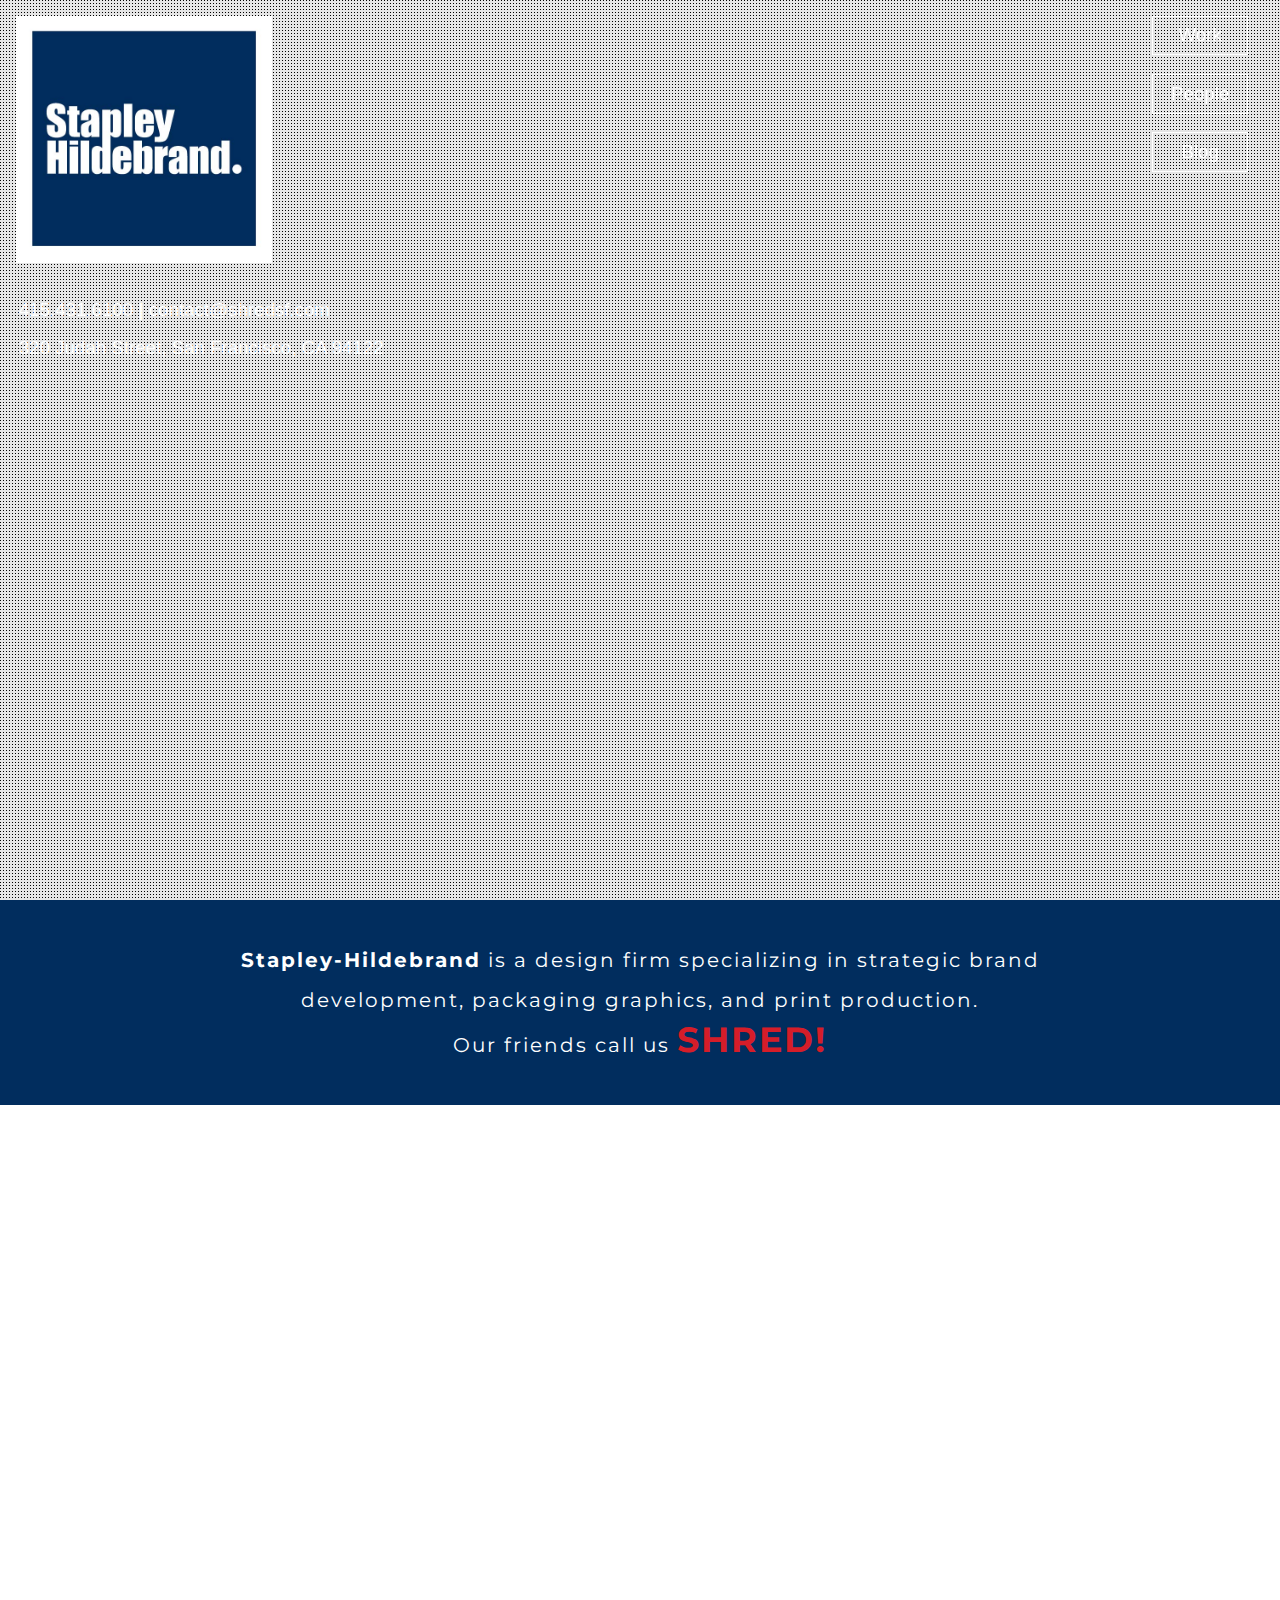
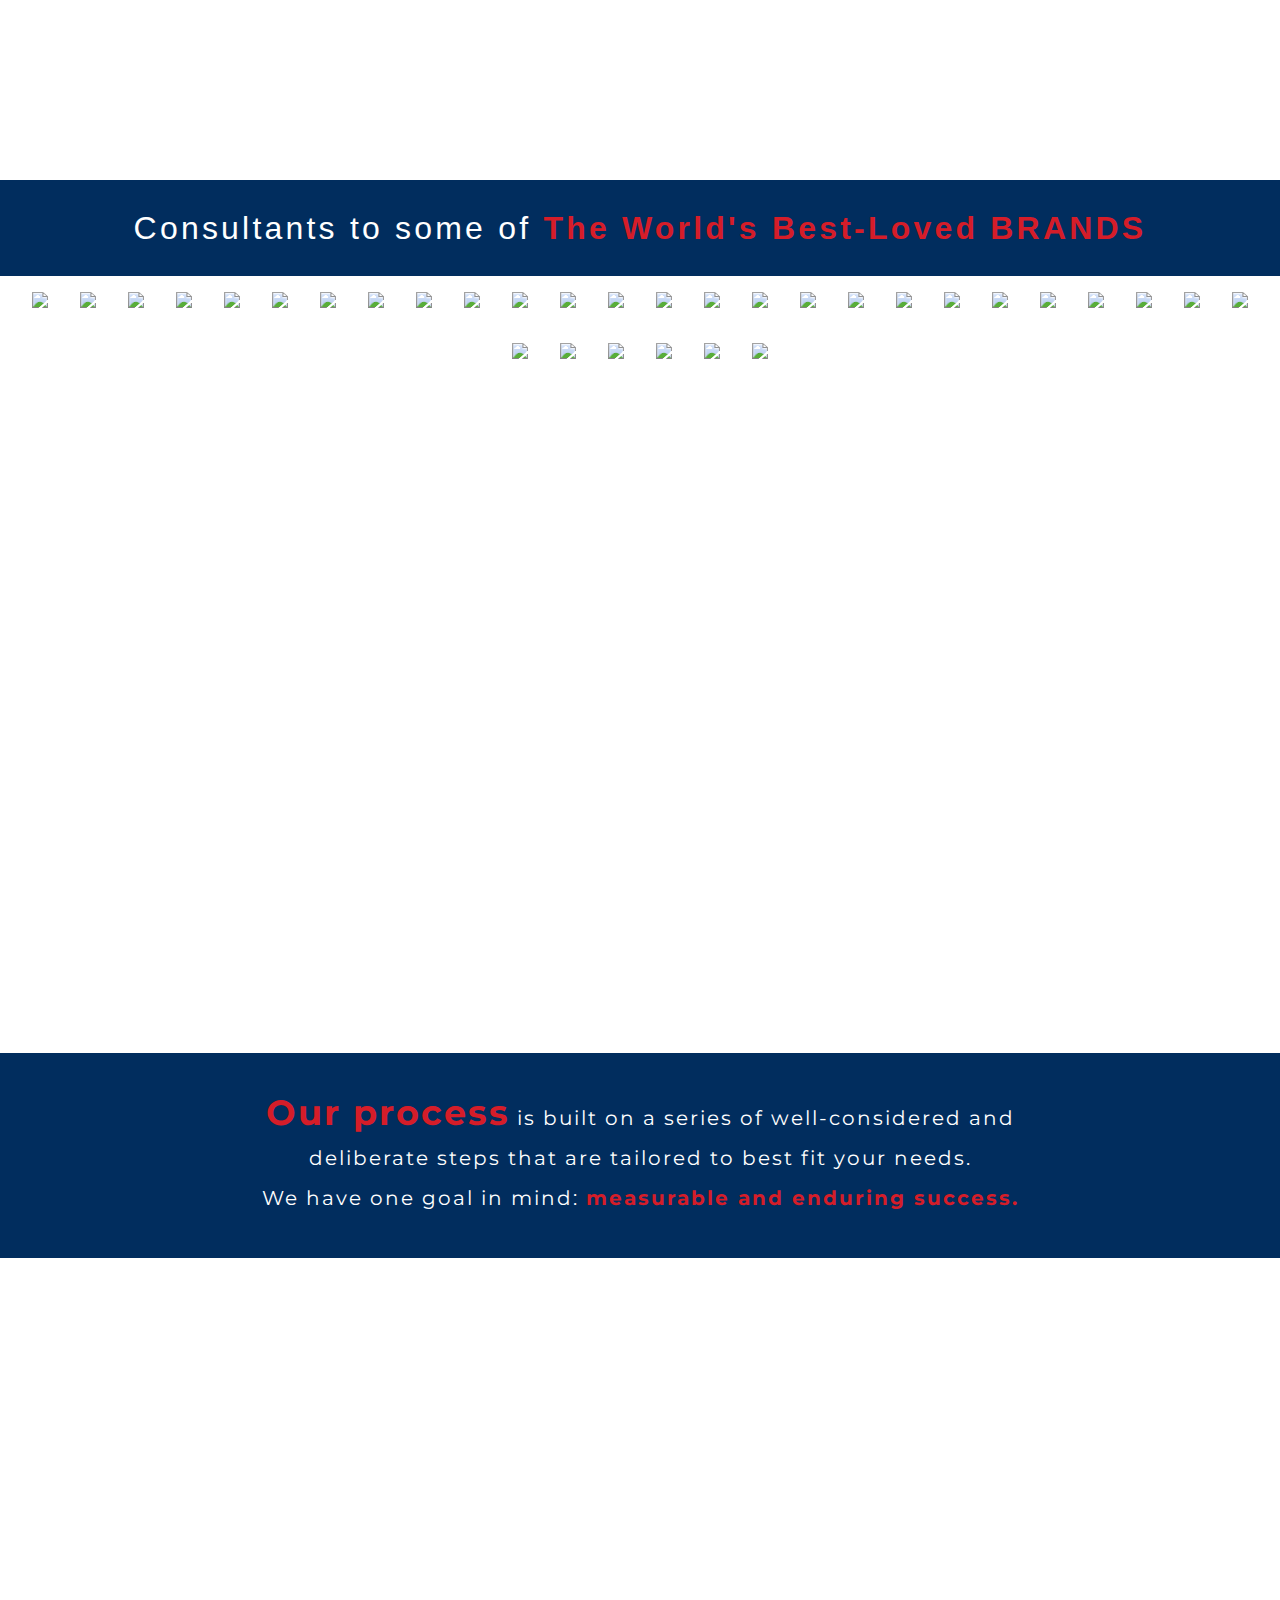
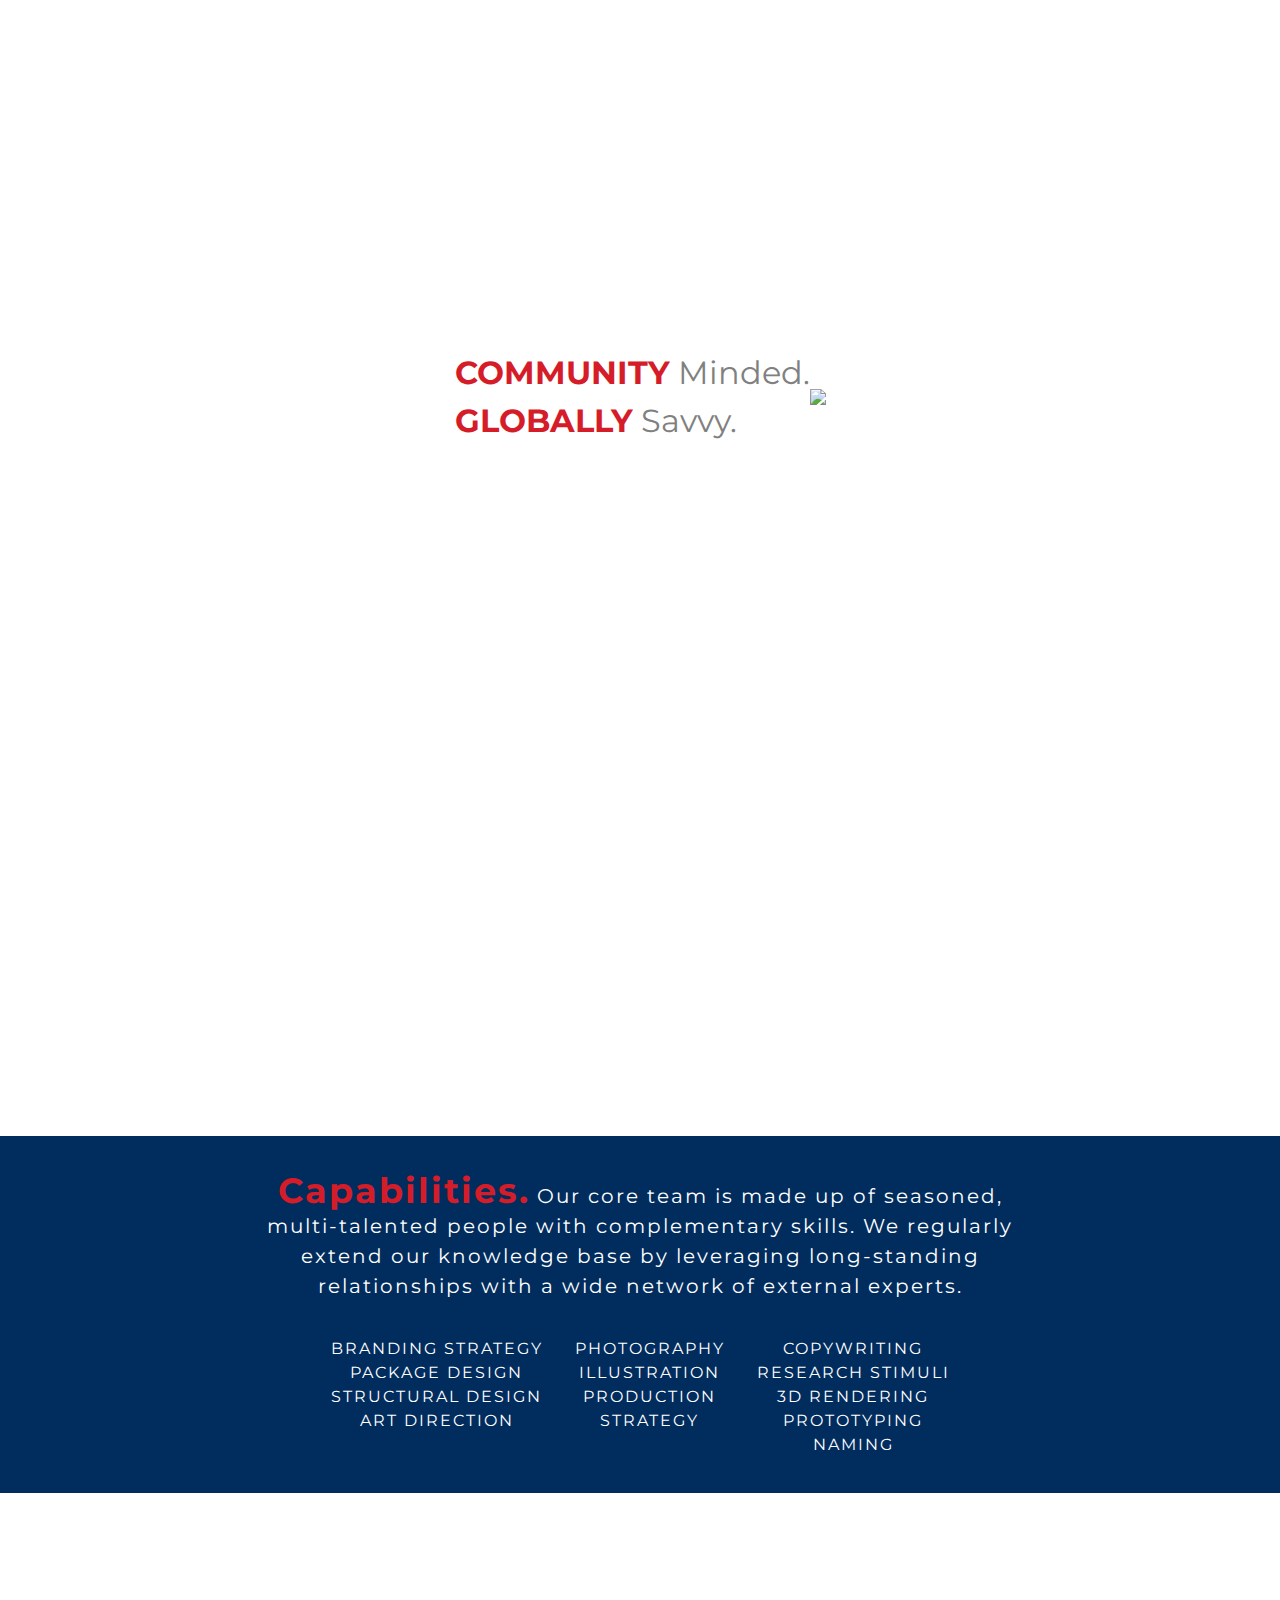
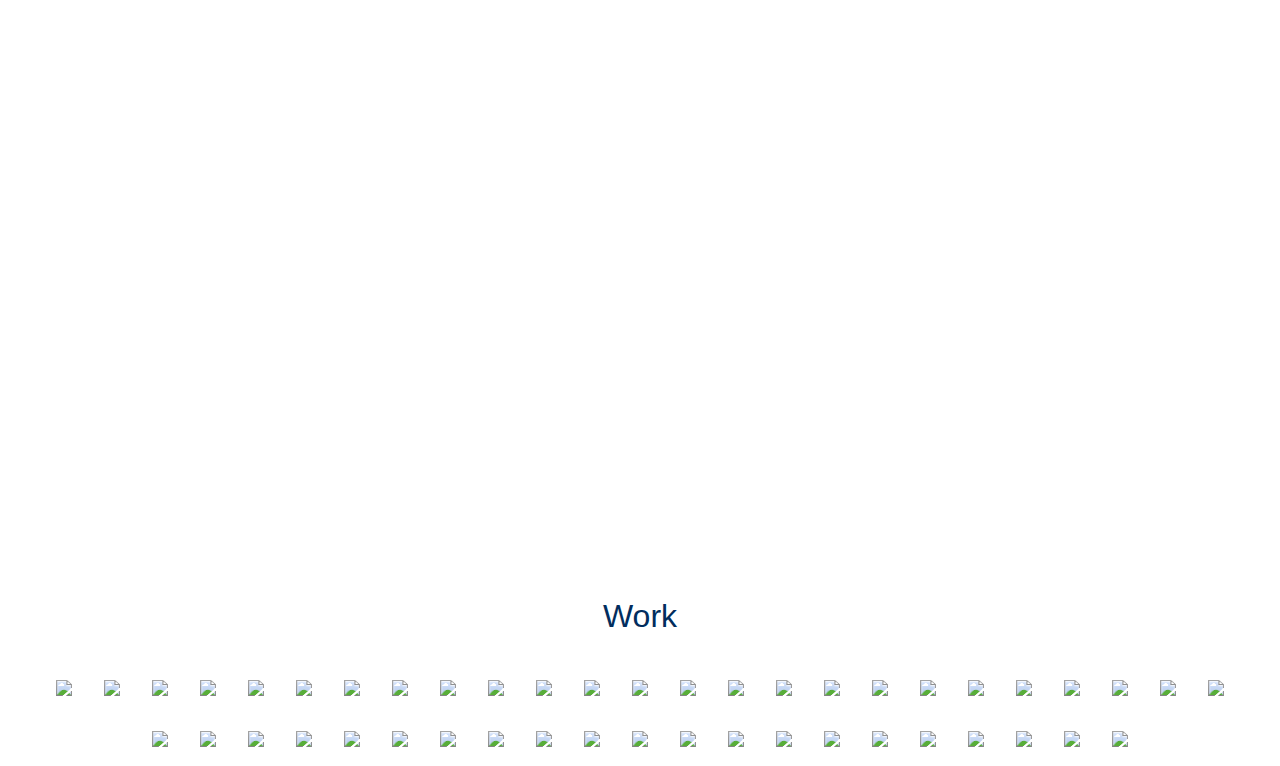
==== commit 6779efb3: "nav & video" ====
--- a/index.html
+++ b/index.html
@@ -35,8 +35,8 @@
         <div id="navPad">
             <div id="dropdown">
                 <h3><a class="navButton workBtn" href="#work">Work</a></h3>
-                <h3 class="dropBtn"><a id="contactBtn" class=" navButton" href="./contact.html">People</a></h3>
-                <h3 class="dropBtn"><a id="blogBtn" class=" navButton" href="./blog.html">Blog</a></h3>
+                <h3><a id="contactBtn" class=" navButton" href="./contact.html">People</a></h3>
+                <h3><a id="blogBtn" class=" navButton" href="./blog.html">Blog</a></h3>
             </div>
         </div> 
     </nav>
@@ -47,10 +47,10 @@
                     <img style="width:100%;" src="./images/landing/Shred_Logo.jpg"/>
                 </div>
                 <h3>415.431.6100 <strong>|</strong> <a href="mailto:contact@shredsf.com?Subject=Hello" target="_top">contact@shredsf.com</a></h3>
-                <h3><a href="./images/video/secrets/videos.html">320</a> Judah Street, San Francisco, CA 94122</h3>
+                <h3><a href="./images/video/secrets/videos.html">320 Judah Street</a>, San Francisco, CA 94122</h3>
                 <div class="banner mobileBan">
-                    <video autoplay="autoplay" loop="loop" muted="muted" class="mobileVid" id="cran" poster="./images/video/cranberry.jpg">
-                        <source src="./images/video/cranberry.mp4" type="video/mp4">
+                    <video autoplay="autoplay" loop="loop" muted="muted" class="mobileVid" id="cran" poster="./images/video/secrets/extreme_final_00019.jpg">
+                        <source src="./images/video/secrets/extreme_final.mp4" type="video/mp4">
                     </video>
                 </div>
             </div>
--- a/css/main.css
+++ b/css/main.css
@@ -13,14 +13,14 @@
 
 h1, h2, h3, h4, h5, h6 {
     font-family: 'Archer-Medium', sans-serif;
-    /* color: #f10505; */
 }
 
 nav{
     position: fixed;
     display: flex;
     justify-content: flex-end;
-    width: 100vw;
+    right: 0;
+    max-width: 100%;
     flex-direction: row;
     z-index: 1;
 }
@@ -41,6 +41,7 @@
 
 #navPad{
     padding: 1em;
+    padding-right: 2em;
 }
 
 nav h3{
@@ -308,8 +309,8 @@
     display: flex;
     flex-wrap: wrap;
     justify-content: center;
-    padding-left: 7em;
-    padding-right: 7em;
+    padding-left: 2em;
+    padding-right: 2em;
 }
 
 .thumbs {
@@ -398,7 +399,8 @@
     display: none;
     flex-direction: column;
     justify-content: center;
-    max-width: 100vw;
+    width: 100vw;
+    max-width: 100%;
 }
 
 #close{
@@ -410,10 +412,6 @@
 #close h2 {
     margin: 0;
     cursor: pointer;
-}
-
-#leftContain {
-    width: 100vw;
 }
 
 #projectLeft{
